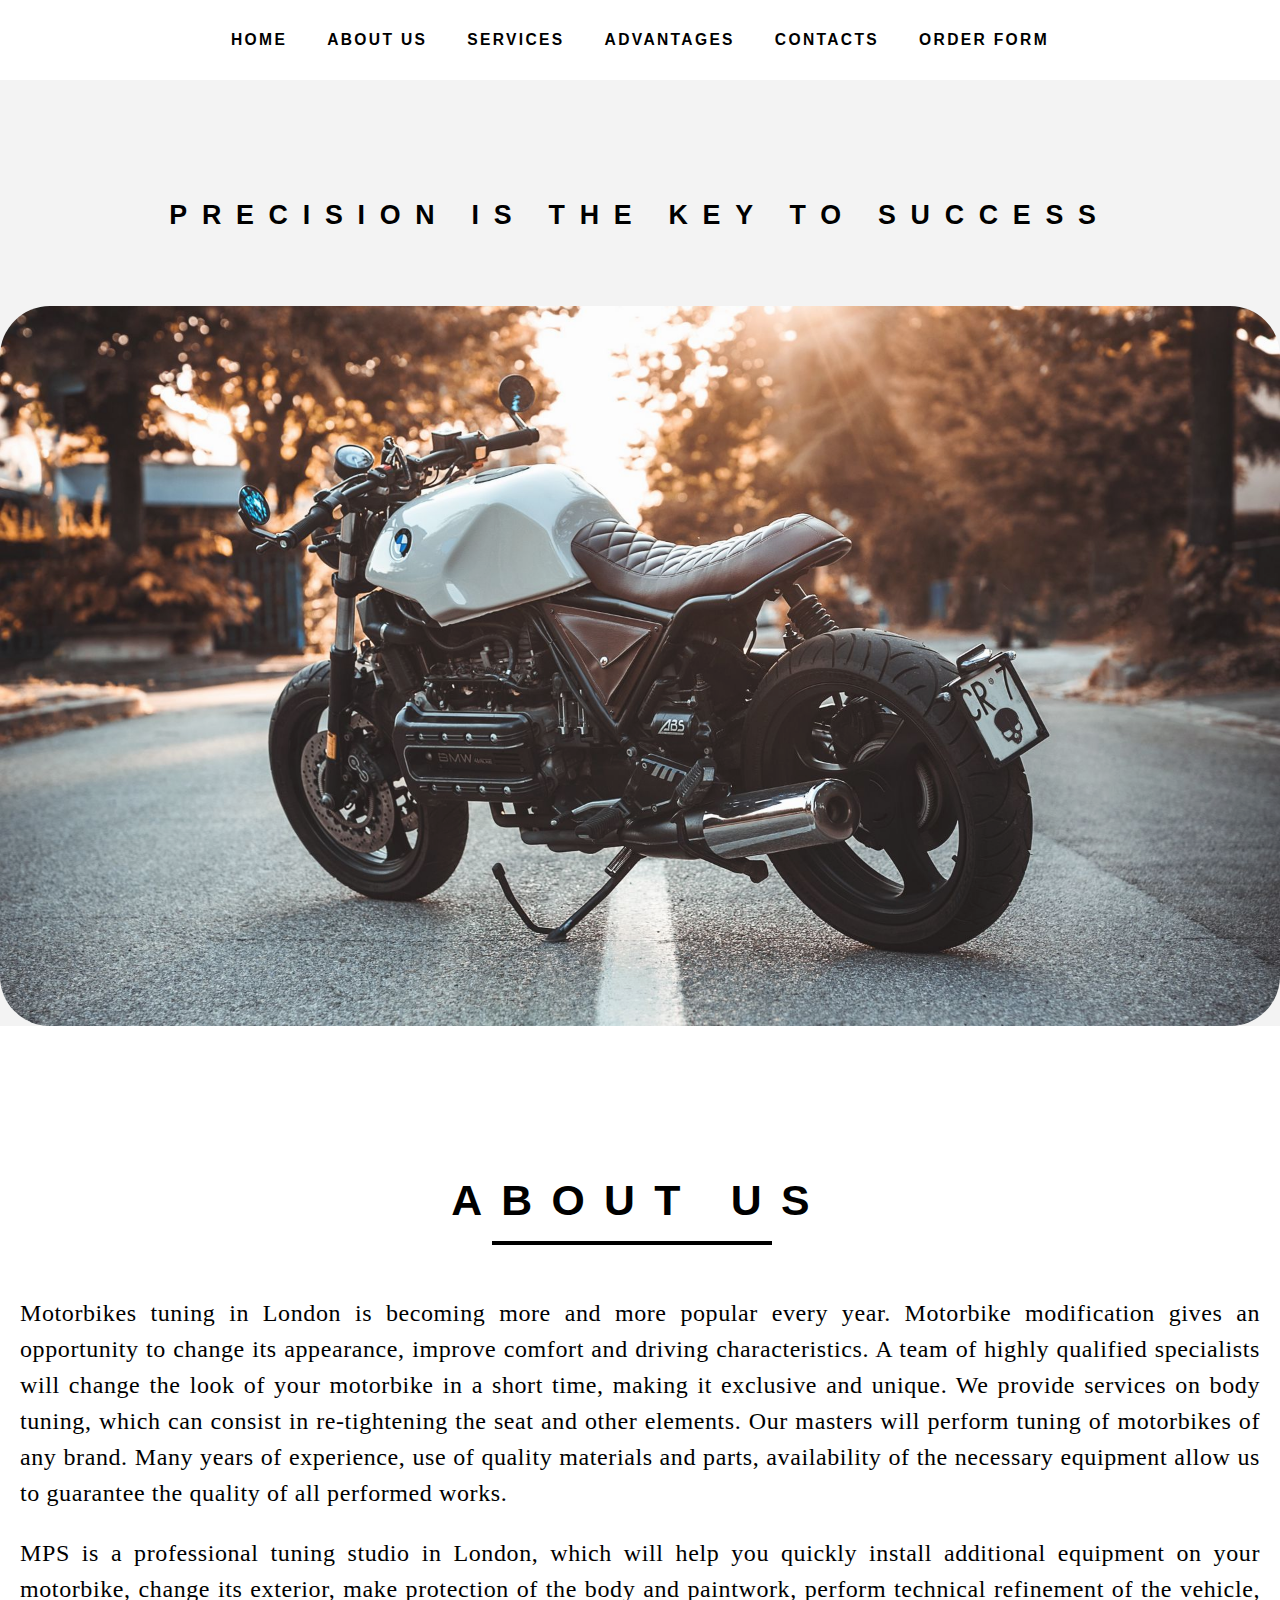
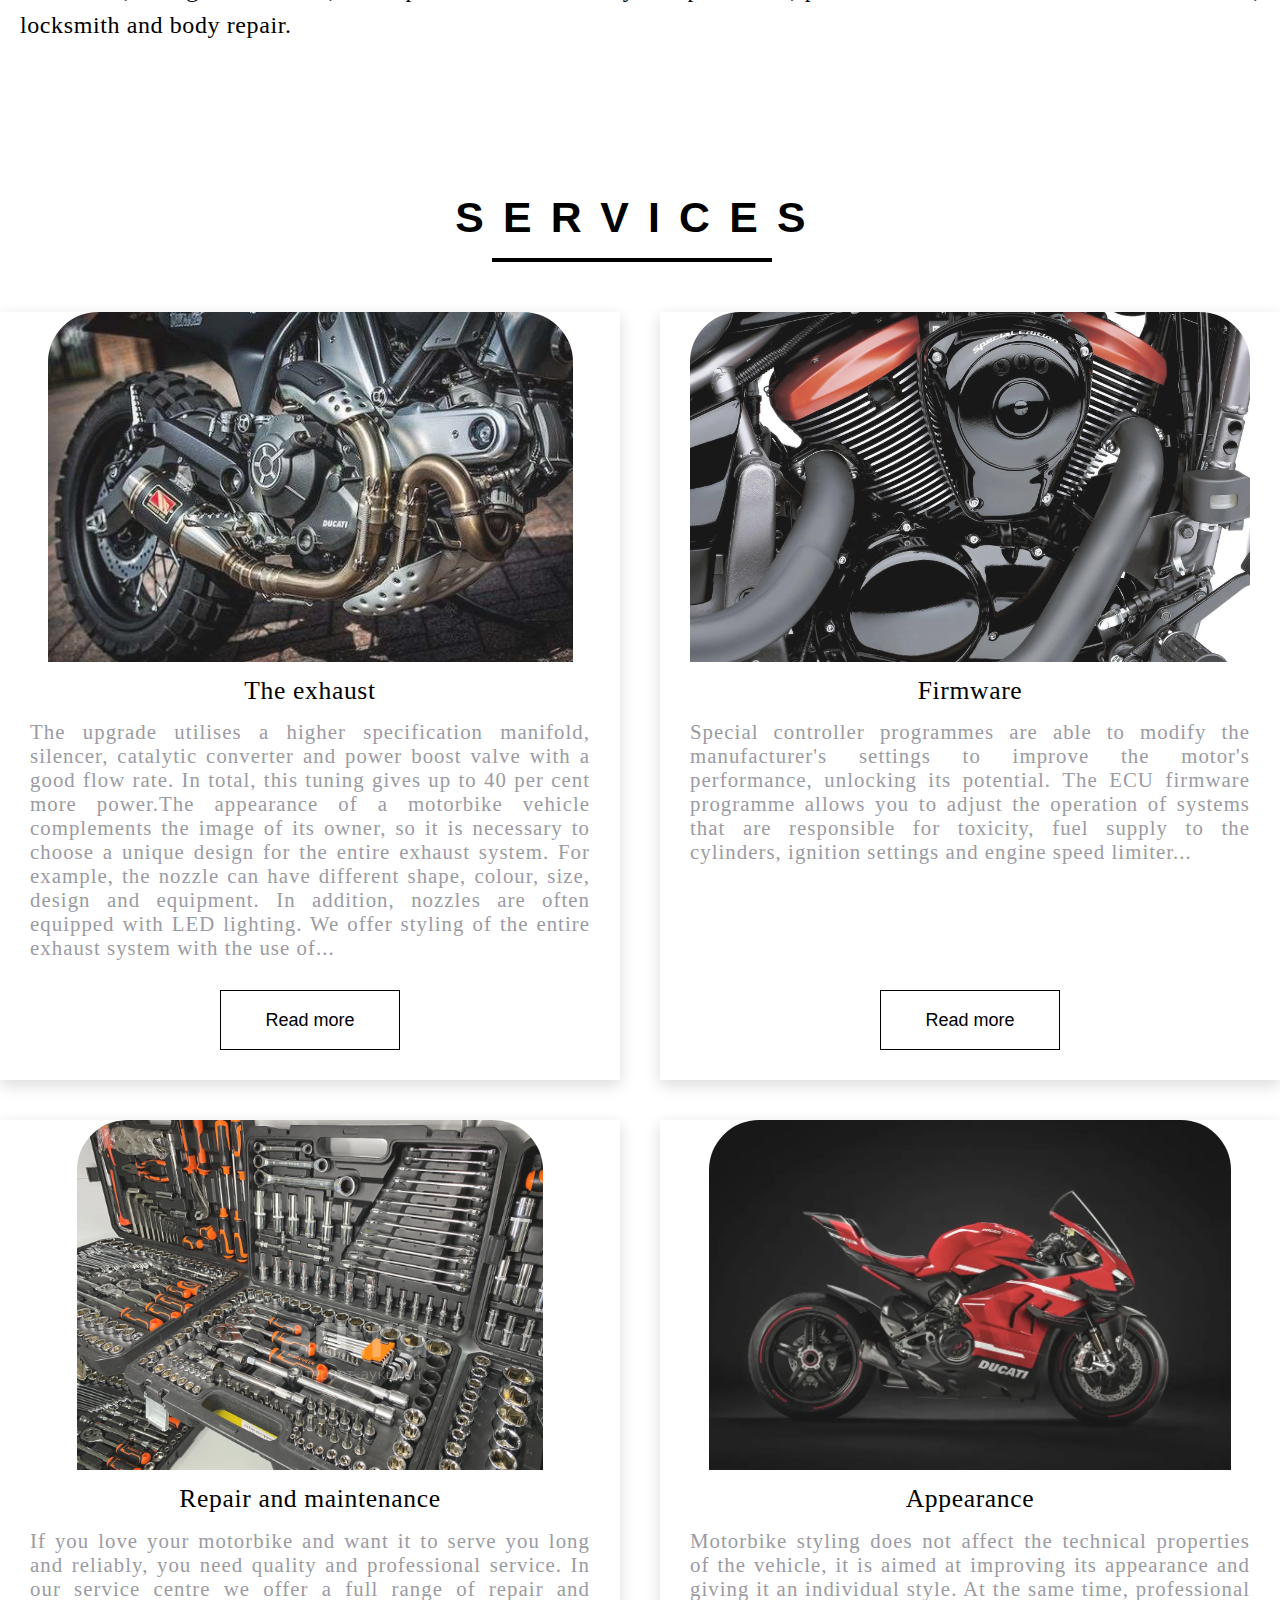
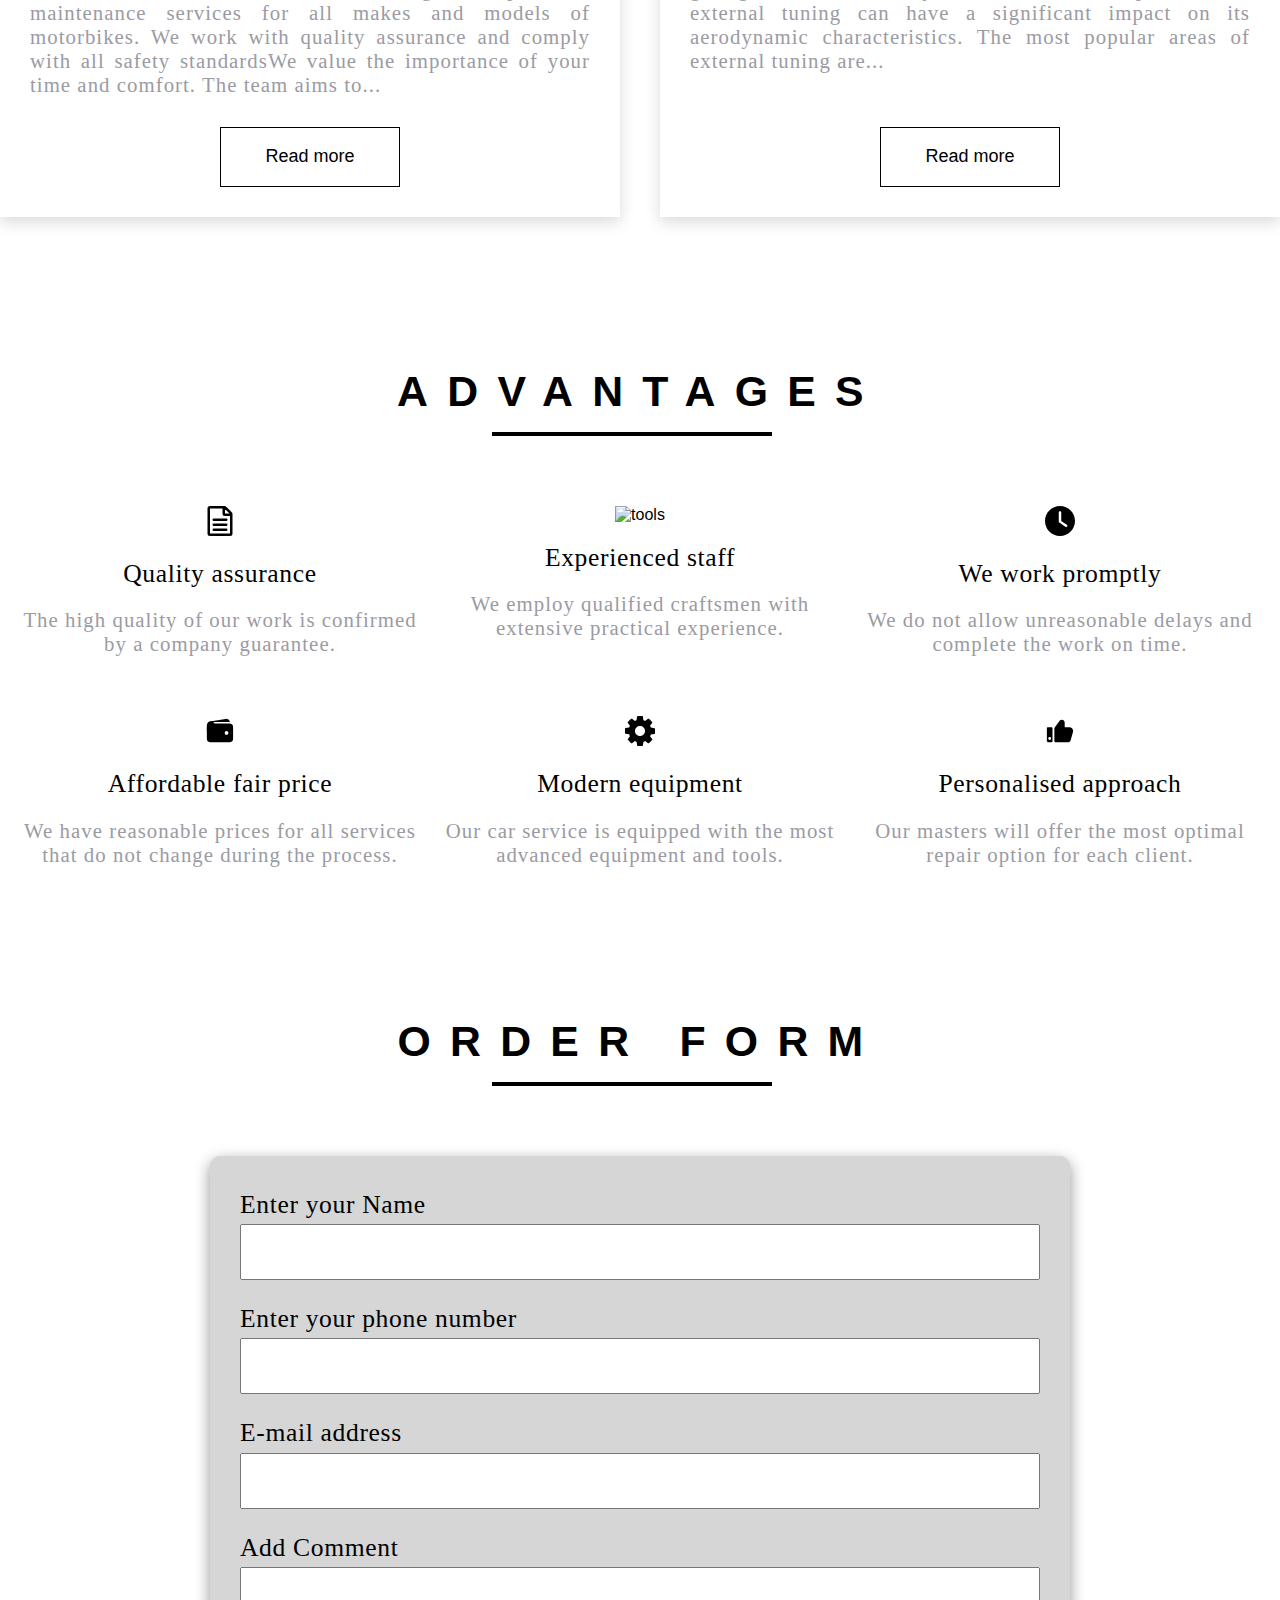
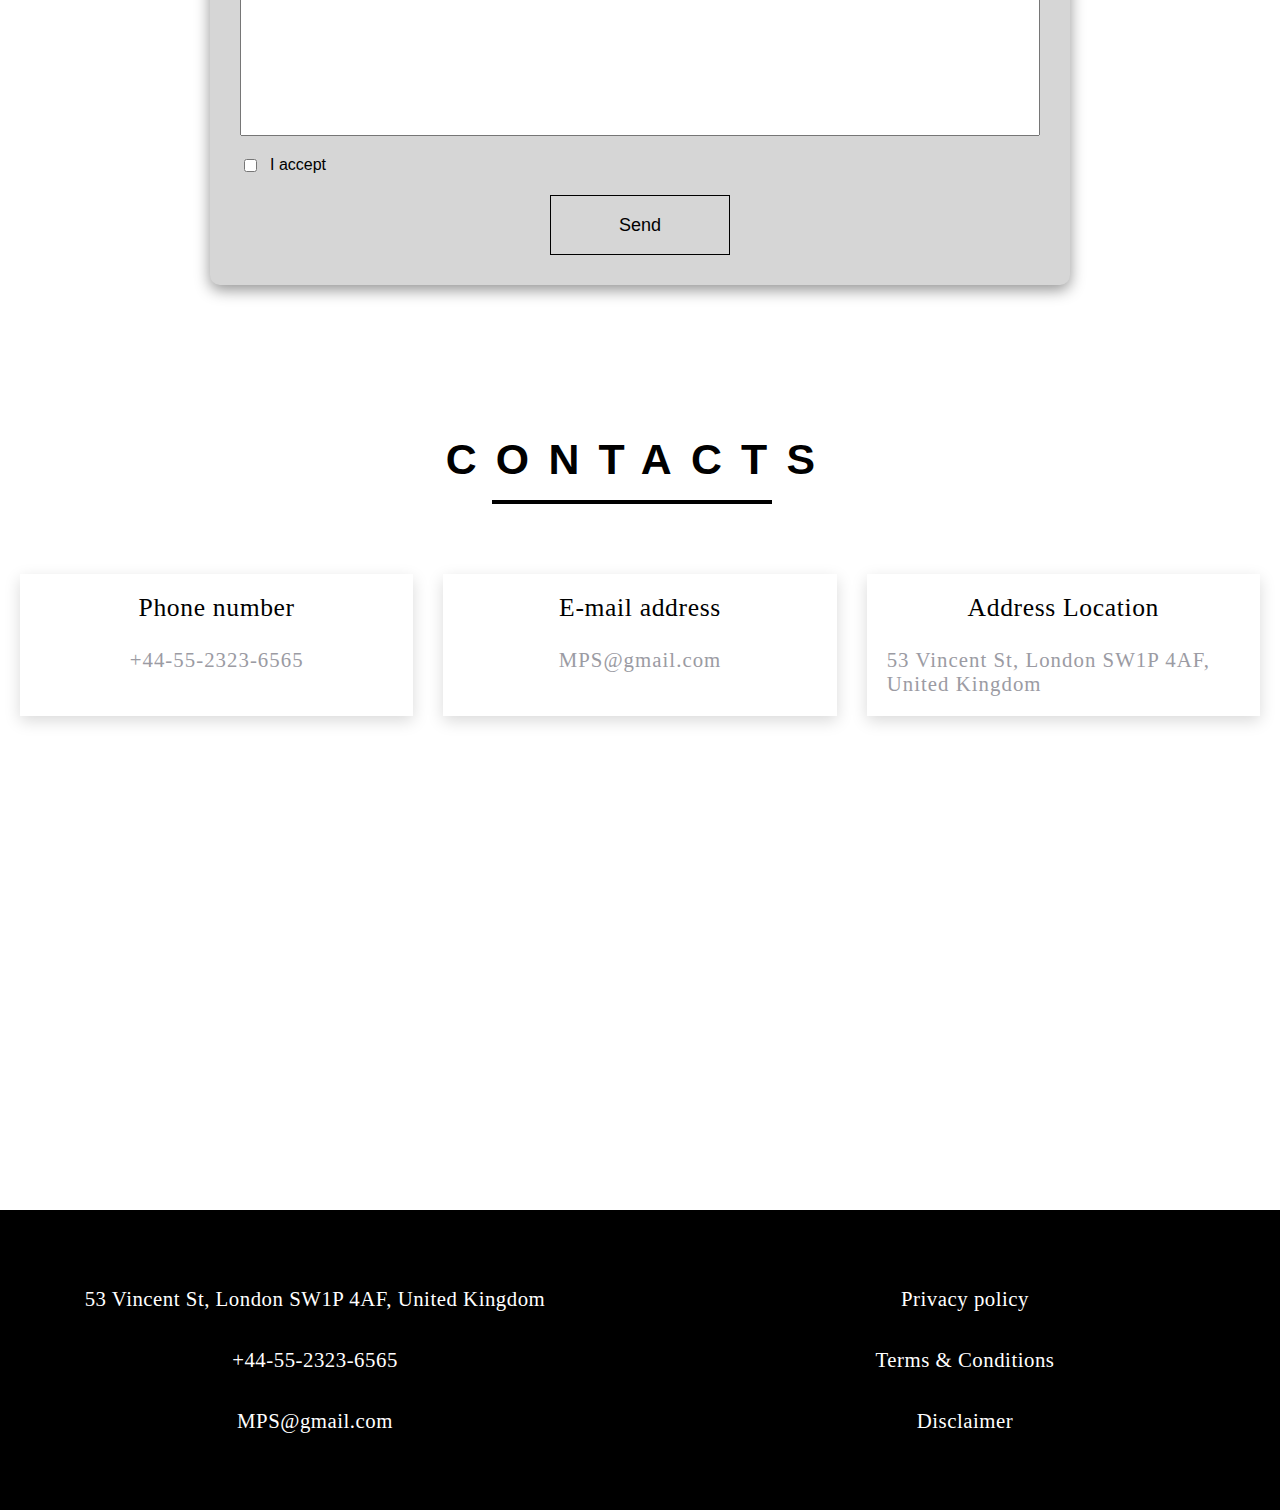
==== index.html @ 6f975dd6 "some mobile move, styles" ====
<!DOCTYPE html>
<html lang="en">

<head>
  <meta charset="UTF-8">
  <meta name="viewport" content="width=device-width, initial-scale=1.0">
  <link rel="stylesheet" type="text/css" href="CSS/styles.css">
  <title>MPS</title>
</head>

<body>
  <nav class="menu">
    <div class="menu__burger">
      <img src="/SVG/icon-burger.svg" alt="menu">
      <img src="/SVG/icon-cross.svg" alt="cancel">
    </div>
    <div class="menu__link">
      <a href="/index.html">Home</a>
      <a href="#aboutus">About us</a>
      <a href="#service">Services</a>
      <a href="#advantages">Advantages</a>
      <a href="#contact">Contacts</a>
      <a href="#order">Order form</a>
    </div>
  </nav>
  <div class="success">
    <div class="success__text">precision is the key to success</div>
    <img src="/Images/bike.jpg" alt="" class="success__picture">
  </div>
  <div class="aboutus" id="aboutus">
    <div class="aboutus__header">
      <div class="aboutus__title title">about us</div>
    </div>
    <div class="aboutus__bottom">Motorbikes tuning in London is becoming more and more popular every year. Motorbike
      modification gives an opportunity to change its appearance, improve comfort and driving characteristics. A team of
      highly qualified specialists will change the look of your motorbike in a short time, making it exclusive and
      unique. We provide services on body tuning, which can consist in re-tightening the seat and other elements. Our
      masters will perform tuning of motorbikes of any brand. Many years of experience, use of quality materials and
      parts, availability of the necessary equipment allow us to guarantee the quality of all performed works.
      <p>MPS is a professional tuning studio in London, which will help you quickly install additional equipment on your
        motorbike, change its exterior, make protection of the body and paintwork, perform technical refinement of the
        vehicle, locksmith and body repair.</p>
    </div>
  </div>
  <div class="service" id="service">
    <div class="service__header">
      <div class="service__title title">Services</div>
    </div>
    <div class="service__bottom">
      <div class="item-service__top">
        <div class="item-service">
          <div class="item-service__icon">
            <img src="/Images/service-im1.jpg" alt="Exhaust">
          </div>
          <div class="item-service__title item-title">The exhaust</div>
          <div class="item-service__text item-text">The upgrade utilises a higher specification manifold, silencer,
            catalytic converter and power boost valve with a good flow rate. In total, this tuning gives up to 40 per
            cent more power.The appearance of a motorbike vehicle complements the image of its owner, so it is necessary
            to choose a unique design for the entire exhaust system. For example, the nozzle can have different shape,
            colour, size, design and equipment. In addition, nozzles are often equipped with LED lighting. We offer
            styling of the entire exhaust system with the use of...</div>
          <div class="item-service__button checkbutton">
            <div class="item-service__button__container checkbutton__container">
              <div class="item-service__button__container__center checkbutton__container__center">
                <button class="item-service__button__container__center__btn checkbutton__container__center__btn">
                  <svg width="180px" height="60px" viewBox="0 0 180 60" class="border">
                    <polyline points="179,1 179,59 1,59 1,1 179,1" class="bg-line" />
                    <polyline points="179,1 179,59 1,59 1,1 179,1" class="hl-line" />
                  </svg>
                  <a>Read more</a>
                </button>
              </div>
            </div>
          </div>
        </div>
        <div class="item-service">
          <div class="item-service__icon">
            <img src="/Images/service-im2.jpg" alt="Firmware">
          </div>
          <div class="item-service__title item-title">Firmware</div>
          <div class="item-service__text item-text">Special controller programmes are able to modify the manufacturer's
            settings to improve the motor's performance, unlocking its potential. The ECU firmware programme allows you
            to adjust the operation of systems that are responsible for toxicity, fuel supply to the cylinders, ignition
            settings and engine speed limiter...</div>
          <div class="item-service__button checkbutton">
            <div class="item-service__button__container checkbutton__container">
              <div class="item-service__button__container__center checkbutton__container__center">
                <button class="item-service__button__container__center__btn checkbutton__container__center__btn">
                  <svg width="180px" height="60px" viewBox="0 0 180 60" class="border">
                    <polyline points="179,1 179,59 1,59 1,1 179,1" class="bg-line" />
                    <polyline points="179,1 179,59 1,59 1,1 179,1" class="hl-line" />
                  </svg>
                  <a>Read more</a>
                </button>
              </div>
            </div>
          </div>
        </div>
      </div>
      <div class="item-service__bottom">
        <div class="item-service">
          <div class="item-service__icon">
            <img src="/Images/service-im3.jpg" alt="Repair and maintenance">
          </div>
          <div class="item-service__title item-title">Repair and maintenance</div>
          <div class="item-service__text item-text">If you love your motorbike and want it to serve you long and
            reliably, you need quality and professional service. In our service centre we offer a full range of repair
            and maintenance services for all makes and models of motorbikes. We work with quality assurance and comply
            with all safety standardsWe value the importance of your time and comfort. The team aims to...</div>
          <div class="item-service__button checkbutton">
            <div class="item-service__button__container checkbutton__container">
              <div class="item-service__button__container__center checkbutton__container__center">
                <button class="item-service__button__container__center__btn checkbutton__container__center__btn">
                  <svg width="180px" height="60px" viewBox="0 0 180 60" class="border">
                    <polyline points="179,1 179,59 1,59 1,1 179,1" class="bg-line" />
                    <polyline points="179,1 179,59 1,59 1,1 179,1" class="hl-line" />
                  </svg>
                  <a>Read more</a>
                </button>
              </div>
            </div>
          </div>
        </div>
        <div class="item-service">
          <div class="item-service__icon">
            <img src="/Images/service-im4.jpg" alt="Appearance">
          </div>
          <div class="item-service__title item-title">Appearance</div>
          <div class="item-service__text item-text">Motorbike styling does not affect the technical properties of the
            vehicle, it is aimed at improving its appearance and giving it an individual style. At the same time,
            professional external tuning can have a significant impact on its aerodynamic characteristics. The most
            popular areas of external tuning are...</div>
          <div class="item-service__button checkbutton">
            <div class="item-service__button__container checkbutton__container">
              <div class="item-service__button__container__center checkbutton__container__center">
                <button class="item-service__button__container__center__btn checkbutton__container__center__btn">
                  <svg width="180px" height="60px" viewBox="0 0 180 60" class="border">
                    <polyline points="179,1 179,59 1,59 1,1 179,1" class="bg-line" />
                    <polyline points="179,1 179,59 1,59 1,1 179,1" class="hl-line" />
                  </svg>
                  <a>Read more</a>
                </button>
              </div>
            </div>
          </div>
        </div>
      </div>
    </div>
  </div>
  <div class="advantages" id="advantages">
    <div class="advantages__header">
      <div class="advantages__title title">advantages</div>
    </div>
    <div class="advantages__bottom">
      <div class="advantages__row">
        <div class="advantages__column">
          <div class="item-advantages">
            <div class="item-advantages__icon">
              <img src="/SVG/icon_document.svg" alt="document">
            </div>
            <div class="item-advantages__title item-title">Quality assurance</div>
            <div class="item-advantages__text item-text">The high quality of our work is confirmed by a company
              guarantee.</div>
          </div>
        </div>
        <div class="advantages__column">
          <div class="item-advantages">
            <div class="item-advantages__icon">
              <img src="/SVG/icon_tools.svg" alt="tools">
            </div>
            <div class="item-advantages__title item-title">Experienced staff</div>
            <div class="item-advantages__text item-text">We employ qualified craftsmen with extensive practical
              experience.</div>
          </div>
        </div>
        <div class="advantages__column">
          <div class="item-advantages">
            <div class="item-advantages__icon">
              <img src="/SVG/icon_clock.svg" alt="clock">
            </div>
            <div class="item-advantages__title item-title">We work promptly</div>
            <div class="item-advantages__text item-text">We do not allow unreasonable delays and complete the work on
              time.</div>
          </div>
        </div>
      </div>
      <div class="advantages__row">
        <div class="advantages__column">
          <div class="item-advantages">
            <div class="item-advantages__icon">
              <img src="/SVG/icon_wallet.svg" alt="wallet">
            </div>
            <div class="item-advantages__title item-title">Affordable fair price</div>
            <div class="item-advantages__text item-text">We have reasonable prices for all services that do not change
              during the process.</div>
          </div>
        </div>
        <div class="advantages__column">
          <div class="item-advantages">
            <div class="item-advantages__icon">
              <img src="/SVG/icon_cog.svg" alt="cog">
            </div>
            <div class="item-advantages__title item-title">Modern equipment</div>
            <div class="item-advantages__text item-text">Our car service is equipped with the most advanced equipment
              and tools.</div>
          </div>
        </div>
        <div class="advantages__column">
          <div class="item-advantages">
            <div class="item-advantages__icon">
              <img src="/SVG/icon_like.svg" alt="like">
            </div>
            <div class="item-advantages__title item-title">Personalised approach</div>
            <div class="item-advantages__text item-text">Our masters will offer the most optimal repair option for each
              client.</div>
          </div>
        </div>
      </div>
    </div>
  </div>
  <div class="order" id="order">
    <div class="order__header">
      <div class="order__title title">order form</div>
    </div>
    <div class="order__bottom">
      <form name=firstF class="form" novalidate>
        <span>
          <label for="name" class="item-title">Enter your Name</label>
          <input type="text" class="name-form" name=fName>
        </span>
        <span>
          <label for="phone" class="item-title">Enter your phone number</label>
          <input type="text" class="phone-form" name=phone>
        </span>
        <span>
          <label for="e-mail" class="item-title">E-mail address</label>
          <input type="text" class="email-form" name=email>
        </span>
        <span>
          <label for="comment" class="item-title">Add Comment</label>
          <textarea type="text" class="comment-form" name=bigText></textarea>
        </span>
        <span class="check-form">
          <input type="checkbox" class="commit-form_check" name=answer>
          <label for="commit-form_check" id="redborder">I accept <a href="" class="commit-form_privacy"></a></label>
        </span>
        <div class="checkbutton">
          <div class="checkbutton__container">
            <div class="checkbutton__container__center">
              <button class="checkbutton__container__center__btn" type="submit" name=done>
                <svg width="180px" height="60px" viewBox="0 0 180 60" class="border">
                  <polyline points="179,1 179,59 1,59 1,1 179,1" class="bg-line" />
                  <polyline points="179,1 179,59 1,59 1,1 179,1" class="hl-line" />
                </svg>
                <a>Send</a>
              </button>
            </div>
          </div>
        </div>
      </form>
    </div>
  </div>
  <div class="contact" id="contact">
    <div class="contact__header">
      <div class="contact__title title">Contacts</div>
    </div>
    <div class="contact__bottom">
      <div class="contact__row">
        <div class="contact__column">
          <div class="item-contact">
            <div class="item-contact__title item-title">Phone number</div>
            <div class="item-contact__text item-text">
              <a href="tel:+44-55-2323-6565">+44-55-2323-6565</a>
            </div>
          </div>
        </div>
        <div class="contact__column">
          <div class="item-contact">
            <div class="item-contact__title item-title">E-mail address</div>
            <div class="item-contact__text item-text">
              <a href="mailto:MPS@gmail.com">MPS@gmail.com</a>
            </div>
          </div>
        </div>
        <div class="contact__column">
          <div class="item-contact">
            <div class="item-contact__title item-title">Address Location</div>
            <div class="item-contact__text item-text">
              <a target="_blank"
                href="https://www.google.com/maps/place/53+Vincent+St,+London+SW1P+4AF,+%D0%92%D0%B5%D0%BB%D0%B8%D0%BA%D0%BE%D0%B1%D1%80%D0%B8%D1%82%D0%B0%D0%BD%D0%B8%D1%8F/@51.4927287,-0.1320185,20.25z/data=!4m6!3m5!1s0x487604e775780e95:0xbe04cefa91dcb3d6!8m2!3d51.49276!4d-0.132081!16s%2Fg%2F11sghhpk78?entry=ttu">53
                Vincent St, London SW1P 4AF, United Kingdom</a>
            </div>
          </div>
        </div>
      </div>
      <div class="map-contact">
        <iframe
          src="https://www.google.com/maps/embed?pb=!1m14!1m8!1m3!1d635599.4532756732!2d-0.140321!3d51.516695!3m2!1i1024!2i768!4f13.1!3m3!1m2!1s0x487604e775780e95%3A0xbe04cefa91dcb3d6!2zNTMgVmluY2VudCBTdCwgTG9uZG9uIFNXMVAgNEFGLCDQktC10LvQuNC60L7QsdGA0LjRgtCw0L3QuNGP!5e0!3m2!1sru!2sby!4v1698614919528!5m2!1sru!2sby"
          width="100%" height="260" style="border:0;" allowfullscreen="" loading="lazy"
          referrerpolicy="no-referrer-when-downgrade"></iframe>
      </div>
    </div>
  </div>
  <div class="footer">
    <div class="footer__row">
      <div class="footer__column">
        <a target="_blank"
          href="https://www.google.com/maps/place/53+Vincent+St,+London+SW1P+4AF,+%D0%92%D0%B5%D0%BB%D0%B8%D0%BA%D0%BE%D0%B1%D1%80%D0%B8%D1%82%D0%B0%D0%BD%D0%B8%D1%8F/@51.4927287,-0.1320185,20.25z/data=!4m6!3m5!1s0x487604e775780e95:0xbe04cefa91dcb3d6!8m2!3d51.49276!4d-0.132081!16s%2Fg%2F11sghhpk78?entry=ttu">53
          Vincent St, London SW1P 4AF, United Kingdom</a>
        <a href="tel:+44-55-2323-6565">+44-55-2323-6565</a>
        <a href="mailto:MPS@gmail.com">MPS@gmail.com</a>
      </div>
      <div class="footer__column">
        <a target="_blank" href="">Privacy policy</a>
        <a target="_blank" href="">Terms & Conditions</a>
        <a target="_blank" href="">Disclaimer</a>
      </div>
    </div>
  </div>
  <script src="JS/valid-form.js"></script>
  <script src="JS/burger.js"></script>
</body>

</html>
---- CSS/styles.css ----
html {
  font-family: sans-serif;
  scroll-behavior: smooth;
}

body {
  margin: 0;
  font-family: "Oak Light", sans-serif;
  font-weight: lighter;
  font-style: normal;
}

@media (min-width: 831px) {
  .menu__link {
    display: flex;
    flex-direction: row;
    justify-content: center;
    grid-gap: 40px;
    height: 80px;
    align-items: center;
  }
}

.menu__link a {
  text-decoration: none;
  color: black;
  font-family: "Oak Bold", sans-serif;
  font-weight: 700;
  font-style: normal;
  font-size: .975em;
  text-transform: uppercase;
  letter-spacing: .15em;
}

.menu__link a:hover {
  color: #87c6bd;
}

.menu__burger {
  display: none;
}

@media (max-width: 830px) {
  .menu {
    position: fixed;
    display: flex;
    height: 100%;
    flex-direction: column;
    width: 100%;
    z-index: 1;

  }

  .menu__burger {
    display: flex;
    min-height: 60px;
    justify-content: flex-end;
    align-items: center;
    position: relative;
    padding: 0px 80px 0 0;
    background-color: white;
  }

  .menu__burger img:last-child {
    display: none;
  }

  .menu__burger img {
    width: 32px;
    height: 32px;
  }

  .menu__burger.active img:first-child {
    display: none;
  }

  .menu__burger.active img:last-child {
    display: block;
  }

  .menu__burger.active img {
    width: 28px;
    height: 28px;
  }

  .menu__link {
    position: relative;
    display: flex;
    flex-direction: column;
    align-items: center;
    padding-top: 40px;
    grid-gap: 40px;
    height: 100%;
    background-color: #87c6bd;
    top: -100%;
    transition: all .5s ease 0s;
  }

  .menu__link.active {
    top: 0;
    transition: all .5s ease 0s;
  }
}

.success {
  display: flex;
  grid-gap: 75px;
  flex-direction: column;
  background-color: #F3F3F3;
  align-items: center;
}

.success__text {
  margin-top: 120px;
  color: black;
  font-family: "Oak Bold", sans-serif;
  font-weight: 700;
  text-transform: uppercase;
  font-size: 1.675em;
  letter-spacing: .55em;
  text-align: center;
}

.success__picture {
  width: 100%;
  max-height: 1000px;
  max-width: 1700px;
  opacity: 0.95;
  border-radius: 50px;
}

.aboutus {
  margin-top: 150px;
  display: flex;
  flex-direction: column;
  align-items: center;
}

.aboutus__header {}

.aboutus__title {
  margin: 0 0 50px 0;
}

.title {
  position: relative;
  text-align: center;
  color: black;
  font-family: "Oak Bold", sans-serif;
  font-weight: 700;
  text-transform: uppercase;
  font-size: 2.675em;
  letter-spacing: .45em;
  padding: 0 0 20px 0;

  &:after {
    content: '';
    position: absolute;
    width: 280px;
    bottom: 0;
    height: 4px;
    left: 50%;
    background-color: black;
    margin: 0px 0px 0px -148px;
  }
}

.aboutus__bottom {
  font-family: "Plantin Light", serif;
  font-weight: 400;
  font-style: normal;
  font-size: 1.5em;
  letter-spacing: .025em;
  line-height: 1.5em;
  max-width: 1700px;
  padding: 0 20px 0 20px;
  text-align: justify;
}

.aboutus__bottom p {
  margin-block-end: 0em;
}

.service {
  margin-top: 150px;
}

.service__header {}

.service__title {
  margin: 0 0 50px 0;
}

.service__bottom {
  display: flex;
  flex-direction: column;
  align-items: center;
  grid-gap: 40px;
}

.item-service__top {
  display: flex;
  flex-direction: row;
  max-width: 1700px;
  grid-gap: 40px;
}

.item-service {
  position: relative;
  display: flex;
  width: 50%;
  flex-direction: column;
  align-items: center;
  grid-gap: 10px;
  box-shadow: rgba(0, 0, 0, 0.15) 0px 5px 15px 0px;
  padding: 0 30px 30px 30px;
  transition: .4s;
}

.item-service:hover {
  transform: scale(1.05);
}

.item-service__icon {
  display: flex;
  align-items: center;
  justify-content: center;
  position: relative;
}

.item-service__icon img {
  width: 100%;
  max-height: 350px;
  opacity: 0.9;
  border-radius: 50px 50px 0 0;
  object-fit: contain;
}

.item-title {
  font-family: "Plantin Light", serif;
  font-weight: 500;
  font-style: normal;
  font-size: 1.6em;
  letter-spacing: .025em;
  line-height: 1.5em;
}

.item-service__text {
  text-align: justify;
  margin-bottom: 20px;
}

.item-text {
  font-family: "Plantin Light", serif;
  font-weight: 400;
  font-style: normal;
  font-size: 1.3em;
  letter-spacing: .05em;
  color: #9B9BA3;
  transition: .8s;
}

.checkbutton {
  width: 180px;
  height: 60px;
  position: relative;
  margin-top: auto;
}

.checkbutton__container {
  width: 180px;
  height: 60px;
  position: absolute;
  left: 50%;
  top: 50%;
  transform: translate(-50%, -50%);
  display: flex;
  justify-content: center;
  align-items: center;
}

.checkbutton__container__center {
  width: 180px;
  height: 60px;
  position: absolute;
}

.checkbutton__container__center__btn {
  width: 180px;
  height: 60px;
  cursor: pointer;
  background: transparent;
  border: 1px solid black;
  outline: none;
  transition: 1s ease-in-out;
}

.checkbutton__container__center__btn svg {
  position: absolute;
  left: 0;
  top: 0;
  fill: none;
  stroke: #fff;
  stroke-dasharray: 150 480;
  stroke-dashoffset: 150;
  transition: 1s ease-in-out;
}

.checkbutton__container__center__btn:hover {
  transition: 1s ease-in-out;
  background: #b0b0b0;
}

.checkbutton__container__center__btn:hover svg {
  stroke-dashoffset: -480;
}

.checkbutton__container__center__btn a {
  color: black;
  font-size: 18px;
  font-weight: 100;
}

.item-service__bottom {
  display: flex;
  flex-direction: row;
  max-width: 1700px;
  grid-gap: 40px;
}

.advantages {
  margin-top: 150px;
}

.advantages__header {}

.advantages__title {
  margin: 0 0 70px 0;
}

.advantages__bottom {
  display: flex;
  flex-direction: column;
  align-items: center;
  grid-gap: 60px;
  margin: 0 20px 0 20px;
}

.advantages__row {
  display: flex;
  flex-direction: row;
  max-width: 1700px;
  width: 100%;
  justify-content: center;
  grid-gap: 20px;
}

.advantages__column {
  width: 33%;
}

.item-advantages {
  display: flex;
  flex-direction: column;
  align-items: center;
  grid-gap: 15px;
}

.item-advantages__icon {}

.item-advantages__icon img {
  width: 30px;
  height: 30px;
}

.item-advantages__title {
  text-align: center;
}

.item-advantages__text {
  text-align: center;
}

.order {
  margin-top: 150px;
}

.order__header {}

.order__title {
  margin: 0 0 70px 0;
}

.order__bottom {
  display: flex;
  justify-content: center;
}

::-webkit-input-placeholder {
  color: red;
}

.form {
  display: flex;
  flex-direction: column;
  grid-gap: 20px;
  width: 100%;
  max-width: 800px;
  align-items: center;
  box-shadow: rgba(0, 0, 0, 0.426) 0px 5px 15px 0px;
  padding: 30px 30px 30px 30px;
  background-color: #d6d6d6;
  border-radius: 10px;
}

.form span {
  display: flex;
  flex-direction: column;
  width: 100%;
}

.check-form {
  flex-direction: row !important;
  grid-gap: 10px;
}

.name-form,
.phone-form,
.email-form,
.comment-form {
  font-family: "Plantin Light", serif;
  font-weight: 400;
  font-style: normal;
  font-size: 1.3em;
  letter-spacing: .05em;
  color: #9B9BA3;
  height: 50px;
  padding-left: 15px;
  padding-right: 15px;
}

.comment-form {
  height: 150px !important;
  resize: none !important;
  padding-top: 15px;
}

.contact {
  margin-top: 150px;
}

.contact__header {}

.contact__title {
  margin: 0 0 70px 0;
}

.contact__bottom {
  display: flex;
  flex-direction: column;
  align-items: center;
  grid-gap: 80px;
  margin: 0 20px 0 20px;
}

.contact__row {
  display: flex;
  flex-direction: row;
  max-width: 1700px;
  width: 100%;
  justify-content: center;
  grid-gap: 30px;
}

.contact__column {
  width: 33%;
  box-shadow: rgba(0, 0, 0, 0.15) 0px 5px 15px 0px;
  padding: 15px 20px 20px 20px;
}

.item-contact {
  display: flex;
  height: 100%;
  max-height: 400px;
  flex-direction: column;
  align-items: center;
  grid-gap: 20px;

}

.item-contact__title {}

.item-contact__text a {
  text-decoration: none;
  color: #9B9BA3;
  transition: .8s;
}

.item-contact__text:hover {
  transform: scale(1.08);
}

.map-contact {
  max-width: 1700px;
  width: 100%;
}

.footer {
  background-color: black;
  height: 300px;
  margin-top: 150px;
}

.footer__row {
  display: flex;
  flex-direction: row;
  grid-gap: 100px;
  justify-content: center;
  height: 100%;
  margin: 0 40px 0 40px;
}

.footer__column {
  display: flex;
  flex-direction: column;
  width: 50%;
  align-items: center;
  justify-content: center;
  grid-gap: 30px;
  text-align: center;
}

.footer__column a {
  font-family: "Plantin Light", serif;
  font-weight: 500;
  font-style: normal;
  font-size: 1.3em;
  letter-spacing: .025em;
  line-height: 1.5em;
  text-decoration: none;
  color: white;
  transition: .8s;
}

.footer__column a:hover {
  transform: scale(1.08);
  border-bottom: 2px solid white;
}
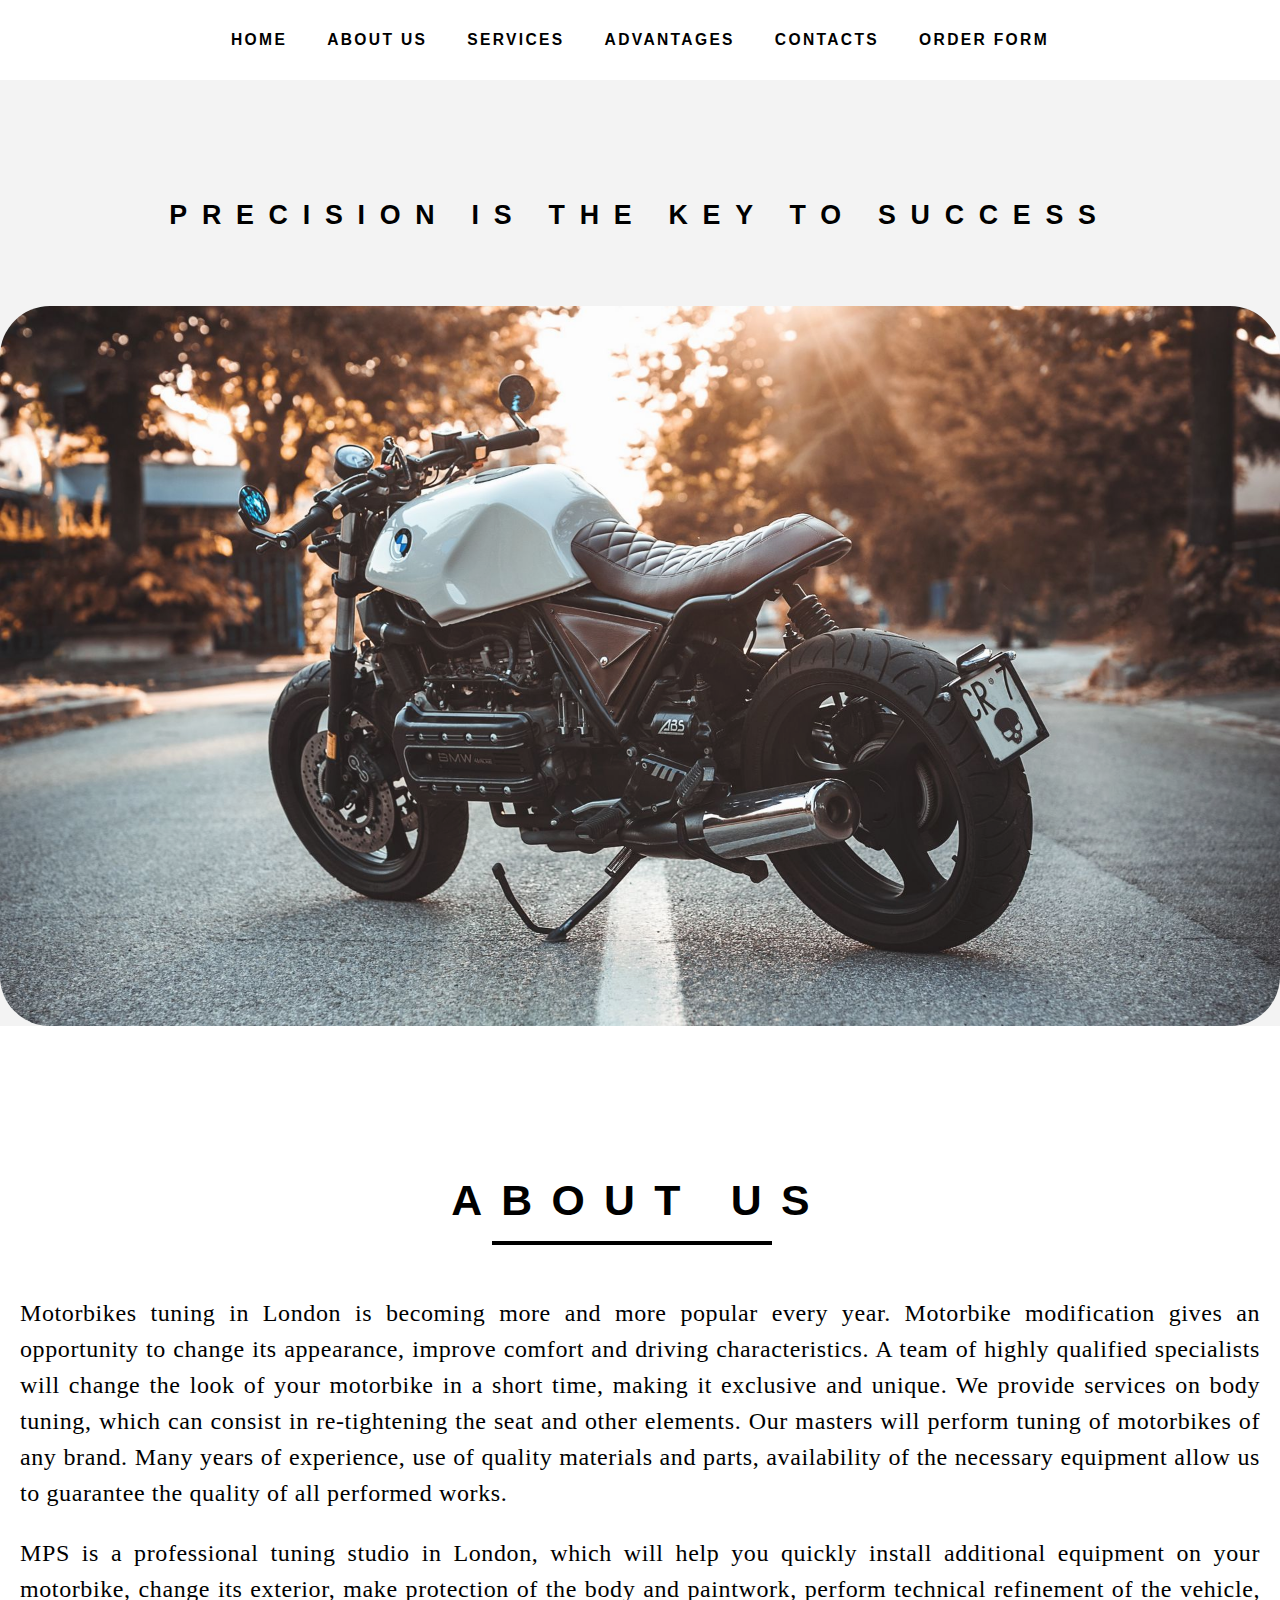
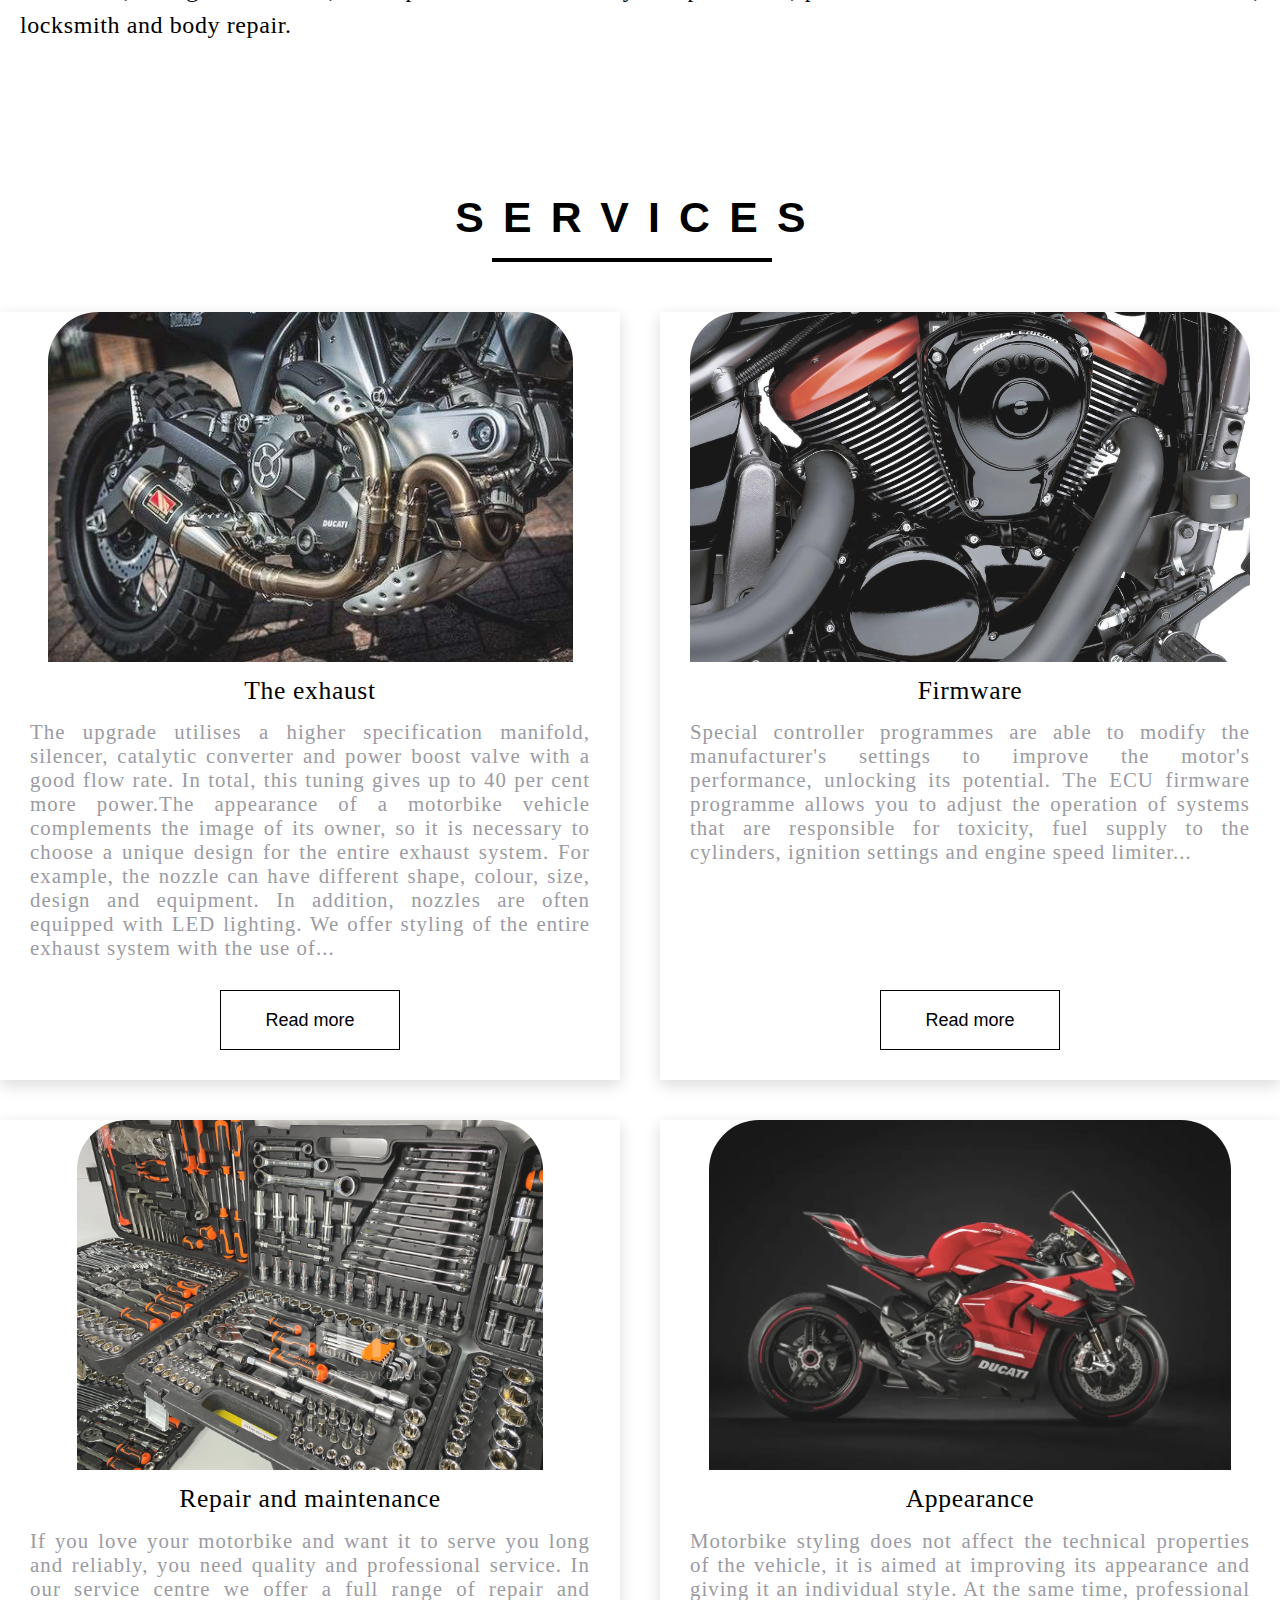
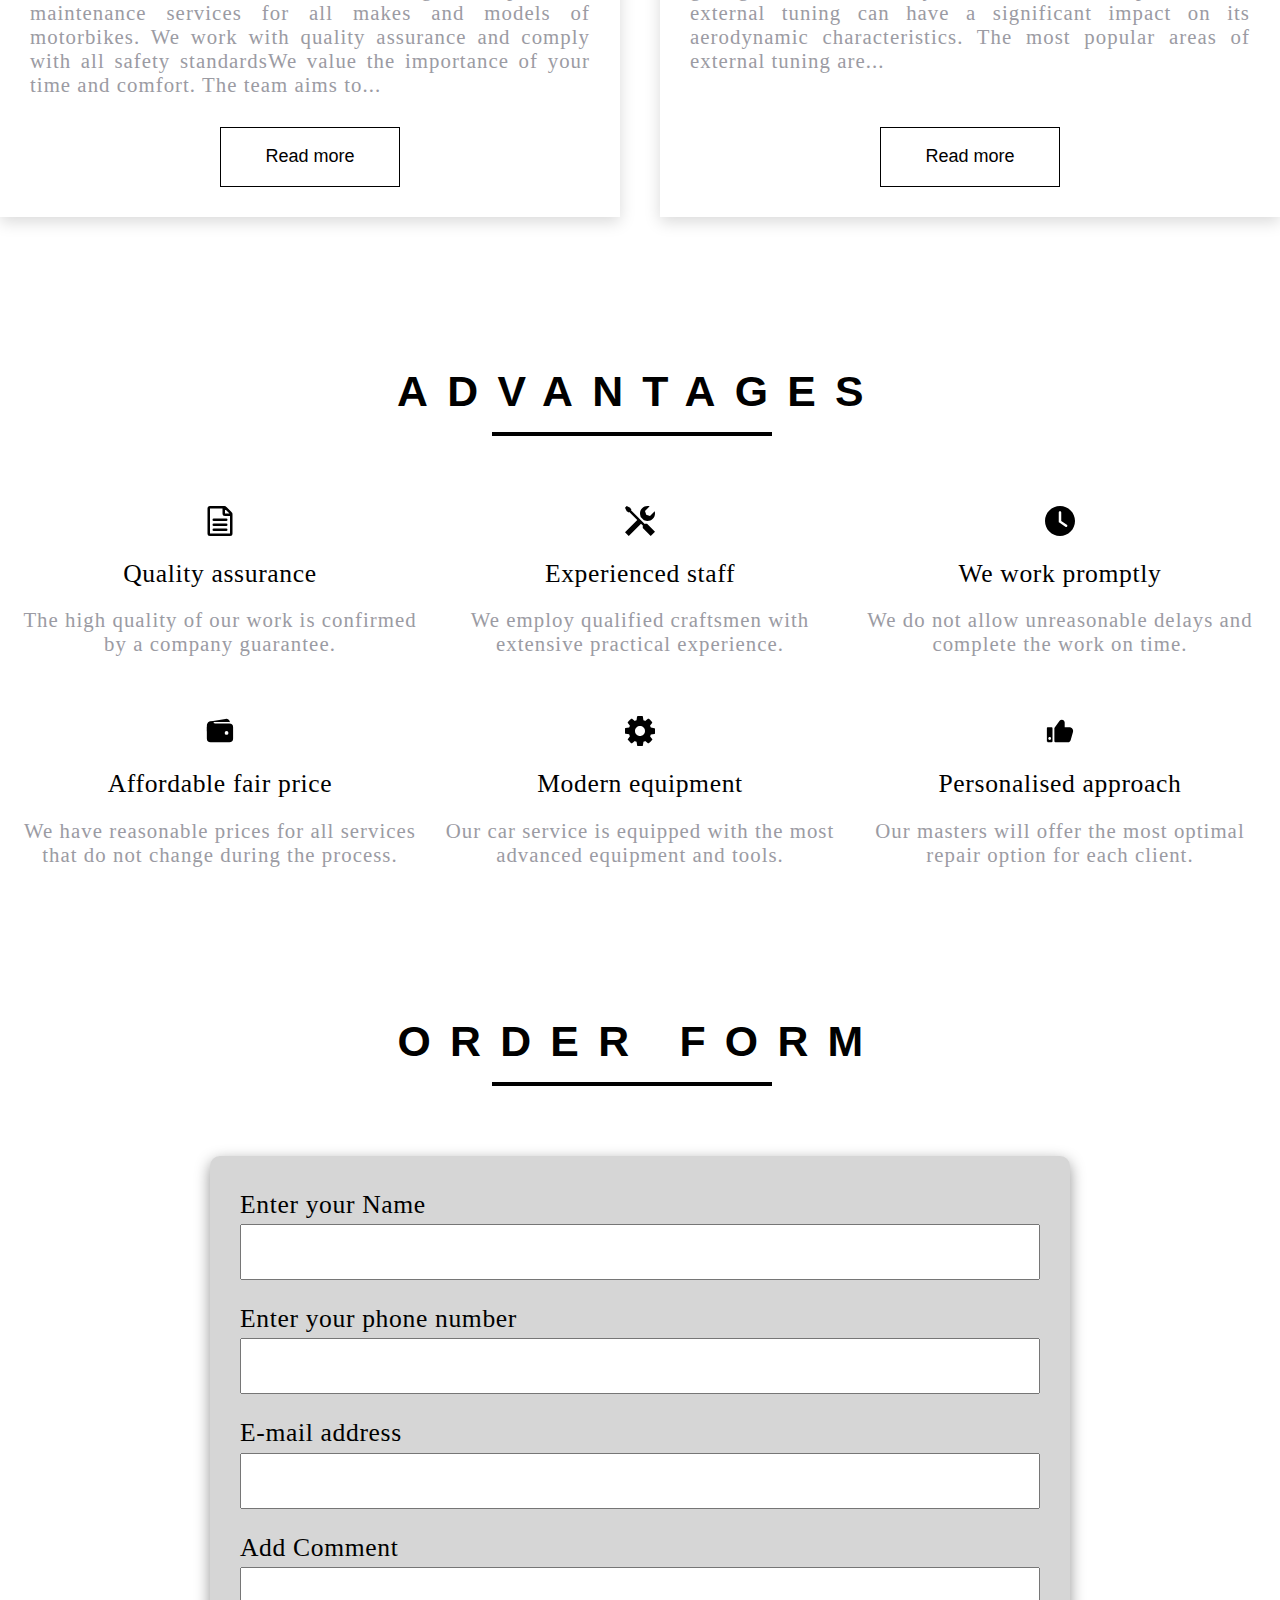
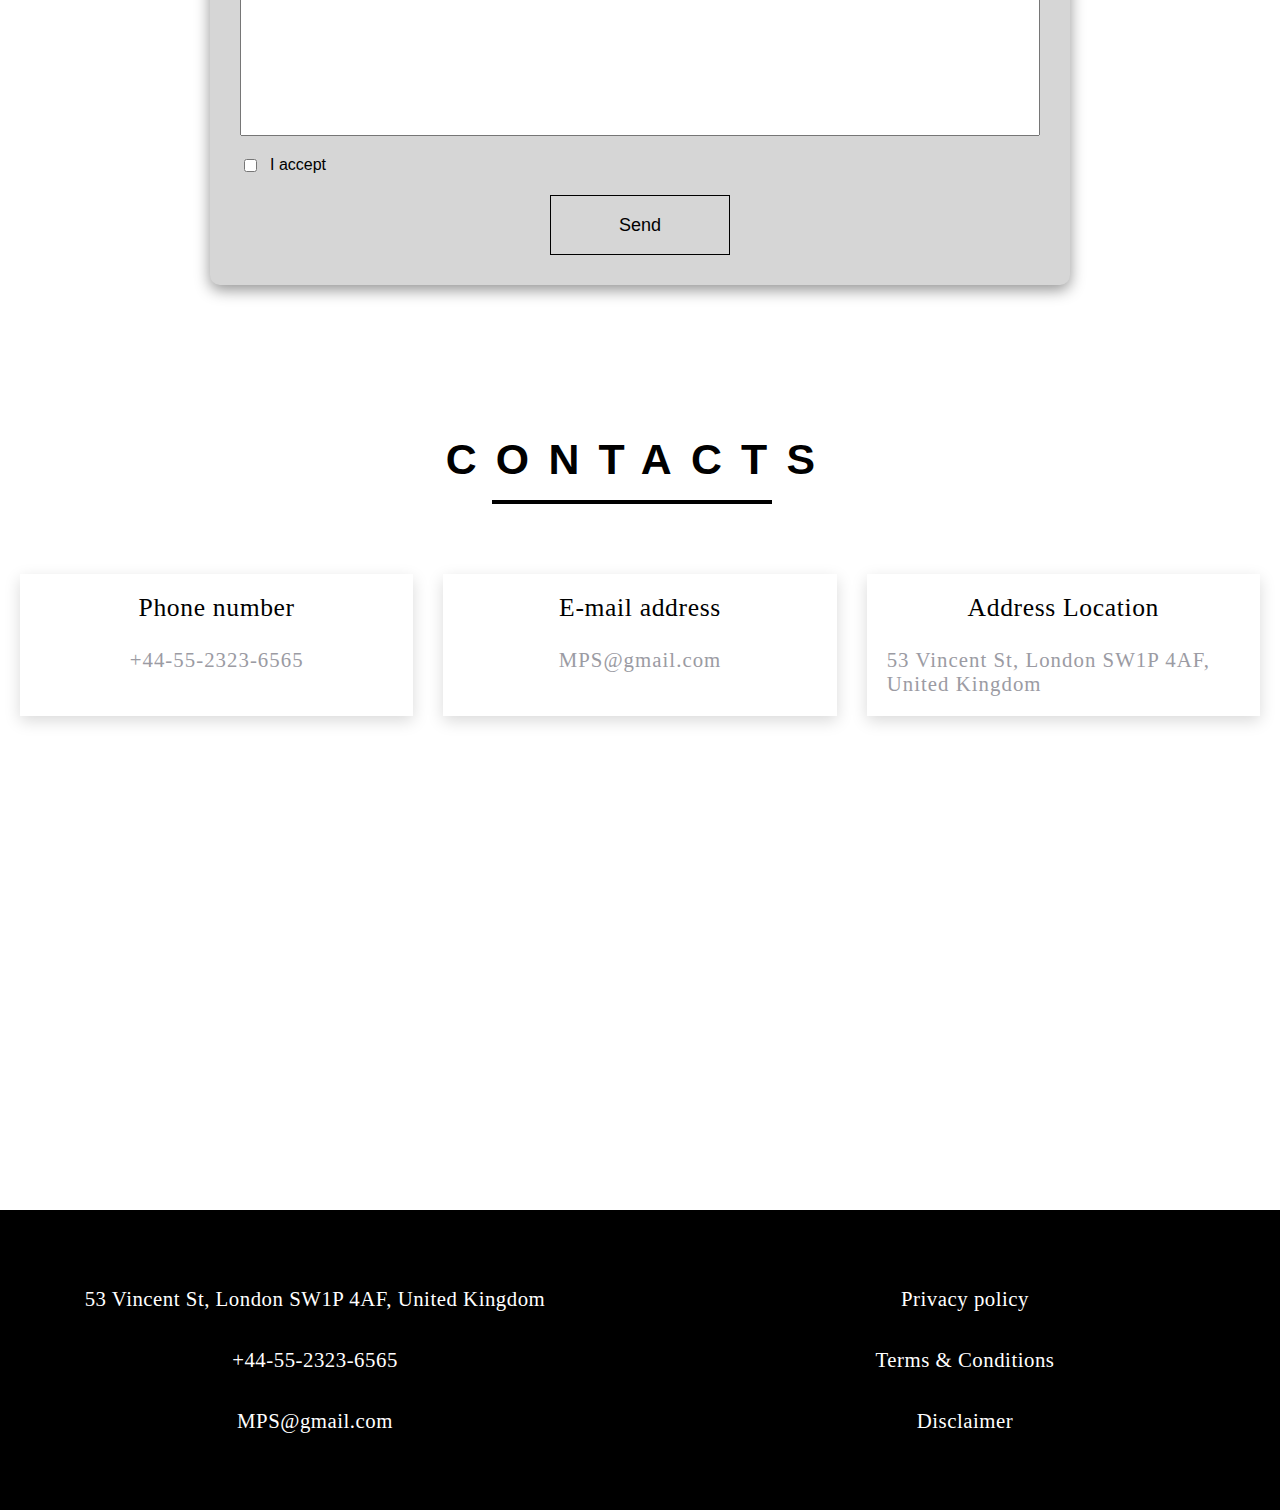
==== commit 3788f6c7: "Fix" ====
--- a/index.html
+++ b/index.html
@@ -11,8 +11,8 @@
 <body>
   <nav class="menu">
     <div class="menu__burger">
-      <img src="/SVG/icon-burger.svg" alt="menu">
-      <img src="/SVG/icon-cross.svg" alt="cancel">
+      <img src="./SVG/icon-burger.svg" alt="menu">
+      <img src="./SVG/icon-cross.svg" alt="cancel">
     </div>
     <div class="menu__link">
       <a href="/index.html">Home</a>
@@ -25,7 +25,7 @@
   </nav>
   <div class="success">
     <div class="success__text">precision is the key to success</div>
-    <img src="/Images/bike.jpg" alt="" class="success__picture">
+    <img src="./Images/bike.jpg" alt="" class="success__picture">
   </div>
   <div class="aboutus" id="aboutus">
     <div class="aboutus__header">
@@ -50,7 +50,7 @@
       <div class="item-service__top">
         <div class="item-service">
           <div class="item-service__icon">
-            <img src="/Images/service-im1.jpg" alt="Exhaust">
+            <img src="./Images/service-im1.jpg" alt="Exhaust">
           </div>
           <div class="item-service__title item-title">The exhaust</div>
           <div class="item-service__text item-text">The upgrade utilises a higher specification manifold, silencer,
@@ -75,7 +75,7 @@
         </div>
         <div class="item-service">
           <div class="item-service__icon">
-            <img src="/Images/service-im2.jpg" alt="Firmware">
+            <img src="./Images/service-im2.jpg" alt="Firmware">
           </div>
           <div class="item-service__title item-title">Firmware</div>
           <div class="item-service__text item-text">Special controller programmes are able to modify the manufacturer's
@@ -100,7 +100,7 @@
       <div class="item-service__bottom">
         <div class="item-service">
           <div class="item-service__icon">
-            <img src="/Images/service-im3.jpg" alt="Repair and maintenance">
+            <img src="./Images/service-im3.jpg" alt="Repair and maintenance">
           </div>
           <div class="item-service__title item-title">Repair and maintenance</div>
           <div class="item-service__text item-text">If you love your motorbike and want it to serve you long and
@@ -123,7 +123,7 @@
         </div>
         <div class="item-service">
           <div class="item-service__icon">
-            <img src="/Images/service-im4.jpg" alt="Appearance">
+            <img src="./Images/service-im4.jpg" alt="Appearance">
           </div>
           <div class="item-service__title item-title">Appearance</div>
           <div class="item-service__text item-text">Motorbike styling does not affect the technical properties of the
@@ -156,7 +156,7 @@
         <div class="advantages__column">
           <div class="item-advantages">
             <div class="item-advantages__icon">
-              <img src="/SVG/icon_document.svg" alt="document">
+              <img src="./SVG/icon_document.svg" alt="document">
             </div>
             <div class="item-advantages__title item-title">Quality assurance</div>
             <div class="item-advantages__text item-text">The high quality of our work is confirmed by a company
@@ -166,7 +166,7 @@
         <div class="advantages__column">
           <div class="item-advantages">
             <div class="item-advantages__icon">
-              <img src="/SVG/icon_tools.svg" alt="tools">
+              <img src="./SVG/Icon_tools.svg" alt="tools">
             </div>
             <div class="item-advantages__title item-title">Experienced staff</div>
             <div class="item-advantages__text item-text">We employ qualified craftsmen with extensive practical
@@ -176,7 +176,7 @@
         <div class="advantages__column">
           <div class="item-advantages">
             <div class="item-advantages__icon">
-              <img src="/SVG/icon_clock.svg" alt="clock">
+              <img src="./SVG/icon_clock.svg" alt="clock">
             </div>
             <div class="item-advantages__title item-title">We work promptly</div>
             <div class="item-advantages__text item-text">We do not allow unreasonable delays and complete the work on
@@ -188,7 +188,7 @@
         <div class="advantages__column">
           <div class="item-advantages">
             <div class="item-advantages__icon">
-              <img src="/SVG/icon_wallet.svg" alt="wallet">
+              <img src="./SVG/icon_wallet.svg" alt="wallet">
             </div>
             <div class="item-advantages__title item-title">Affordable fair price</div>
             <div class="item-advantages__text item-text">We have reasonable prices for all services that do not change
@@ -198,7 +198,7 @@
         <div class="advantages__column">
           <div class="item-advantages">
             <div class="item-advantages__icon">
-              <img src="/SVG/icon_cog.svg" alt="cog">
+              <img src="./SVG/icon_cog.svg" alt="cog">
             </div>
             <div class="item-advantages__title item-title">Modern equipment</div>
             <div class="item-advantages__text item-text">Our car service is equipped with the most advanced equipment
@@ -208,7 +208,7 @@
         <div class="advantages__column">
           <div class="item-advantages">
             <div class="item-advantages__icon">
-              <img src="/SVG/icon_like.svg" alt="like">
+              <img src="./SVG/icon_like.svg" alt="like">
             </div>
             <div class="item-advantages__title item-title">Personalised approach</div>
             <div class="item-advantages__text item-text">Our masters will offer the most optimal repair option for each
--- a/CSS/styles.css
+++ b/CSS/styles.css
@@ -40,9 +40,13 @@
   display: none;
 }
 
+.menu__burger:hover {
+  cursor: pointer;
+}
+
 @media (max-width: 830px) {
   .menu {
-    position: fixed;
+    position: absolute;
     display: flex;
     height: 100%;
     flex-direction: column;
@@ -121,6 +125,19 @@
   text-align: center;
 }
 
+@media (max-width: 830px) {
+  .success__text {
+    font-size: 1.3em;
+    letter-spacing: .25em;
+  }
+}
+
+@media (max-width: 400px) {
+  .success__text {
+    font-size: 1.1em;
+  }
+}
+
 .success__picture {
   width: 100%;
   max-height: 1000px;
@@ -165,6 +182,28 @@
   }
 }
 
+@media (max-width: 830px) {
+  .title {
+    font-size: 1.6em;
+
+    &:after {
+      width: 160px;
+      margin: 0px 0px 0px -88px;
+    }
+  }
+}
+
+@media (max-width: 400px) {
+  .title {
+    font-size: 1.1em;
+
+    &:after {
+      width: 100px;
+      margin: 0px 0px 0px -58px;
+    }
+  }
+}
+
 .aboutus__bottom {
   font-family: "Plantin Light", serif;
   font-weight: 400;
@@ -177,6 +216,12 @@
   text-align: justify;
 }
 
+@media (max-width: 350px) {
+  .aboutus__bottom {
+    font-size: 1.2em;
+  }
+}
+
 .aboutus__bottom p {
   margin-block-end: 0em;
 }
@@ -204,6 +249,7 @@
   max-width: 1700px;
   grid-gap: 40px;
 }
+
 
 .item-service {
   position: relative;
@@ -215,6 +261,17 @@
   box-shadow: rgba(0, 0, 0, 0.15) 0px 5px 15px 0px;
   padding: 0 30px 30px 30px;
   transition: .4s;
+}
+
+@media (max-width: 830px) {
+  .item-service__top {
+    flex-direction: column;
+    align-items: center;
+  }
+
+  .item-service {
+    width: 70%;
+  }
 }
 
 .item-service:hover {
@@ -328,6 +385,13 @@
   grid-gap: 40px;
 }
 
+@media (max-width: 830px) {
+  .item-service__bottom {
+    flex-direction: column;
+    align-items: center;
+  }
+}
+
 .advantages {
   margin-top: 150px;
 }
@@ -366,6 +430,22 @@
   grid-gap: 15px;
 }
 
+@media (max-width: 830px) {
+  .advantages__row {
+    flex-direction: column;
+    align-items: center;
+    grid-gap: 60px;
+  }
+
+  .advantages__column {
+    width: 100%;
+  }
+
+  .item-advantages {
+    grid-gap: 5px;
+  }
+}
+
 .item-advantages__icon {}
 
 .item-advantages__icon img {
@@ -381,6 +461,16 @@
   text-align: center;
 }
 
+@media (max-width: 350px) {
+  .item-title {
+    font-size: 1.3em;
+  }
+
+  .item-text {
+    font-size: 1.1em;
+  }
+}
+
 .order {
   margin-top: 150px;
 }
@@ -394,6 +484,14 @@
 .order__bottom {
   display: flex;
   justify-content: center;
+}
+
+@media (max-width: 400px) {
+  .order__bottom {
+    box-shadow: rgba(0, 0, 0, 0.426) 0px 5px 15px 0px;
+    padding: 10px 10px 10px 10px;
+    background-color: #d6d6d6;
+  }
 }
 
 ::-webkit-input-placeholder {
@@ -439,6 +537,26 @@
   padding-right: 15px;
 }
 
+@media (max-width: 830px) {
+
+  .name-form,
+  .phone-form,
+  .email-form,
+  .comment-form {
+    font-size: 1.3em;
+    height: 35px;
+
+  }
+}
+
+@media (max-width: 400px) {
+  .form {
+    padding: 0;
+    box-shadow: none;
+    background-color: transparent;
+  }
+}
+
 .comment-form {
   height: 150px !important;
   resize: none !important;
@@ -503,6 +621,17 @@
 .map-contact {
   max-width: 1700px;
   width: 100%;
+}
+
+@media (max-width: 830px) {
+  .contact__row {
+    flex-direction: column;
+    align-items: center;
+  }
+
+  .contact__column {
+    width: 90%;
+  }
 }
 
 .footer {
@@ -545,4 +674,21 @@
 .footer__column a:hover {
   transform: scale(1.08);
   border-bottom: 2px solid white;
+}
+
+@media (max-width: 500px) {
+  .footer {
+    height: 100%;
+  }
+
+  .footer__row {
+    flex-direction: column;
+    grid-gap: 30px;
+    padding: 30px 0 30px 0;
+    align-items: center
+  }
+
+  .footer__column {
+    width: 100%;
+  }
 }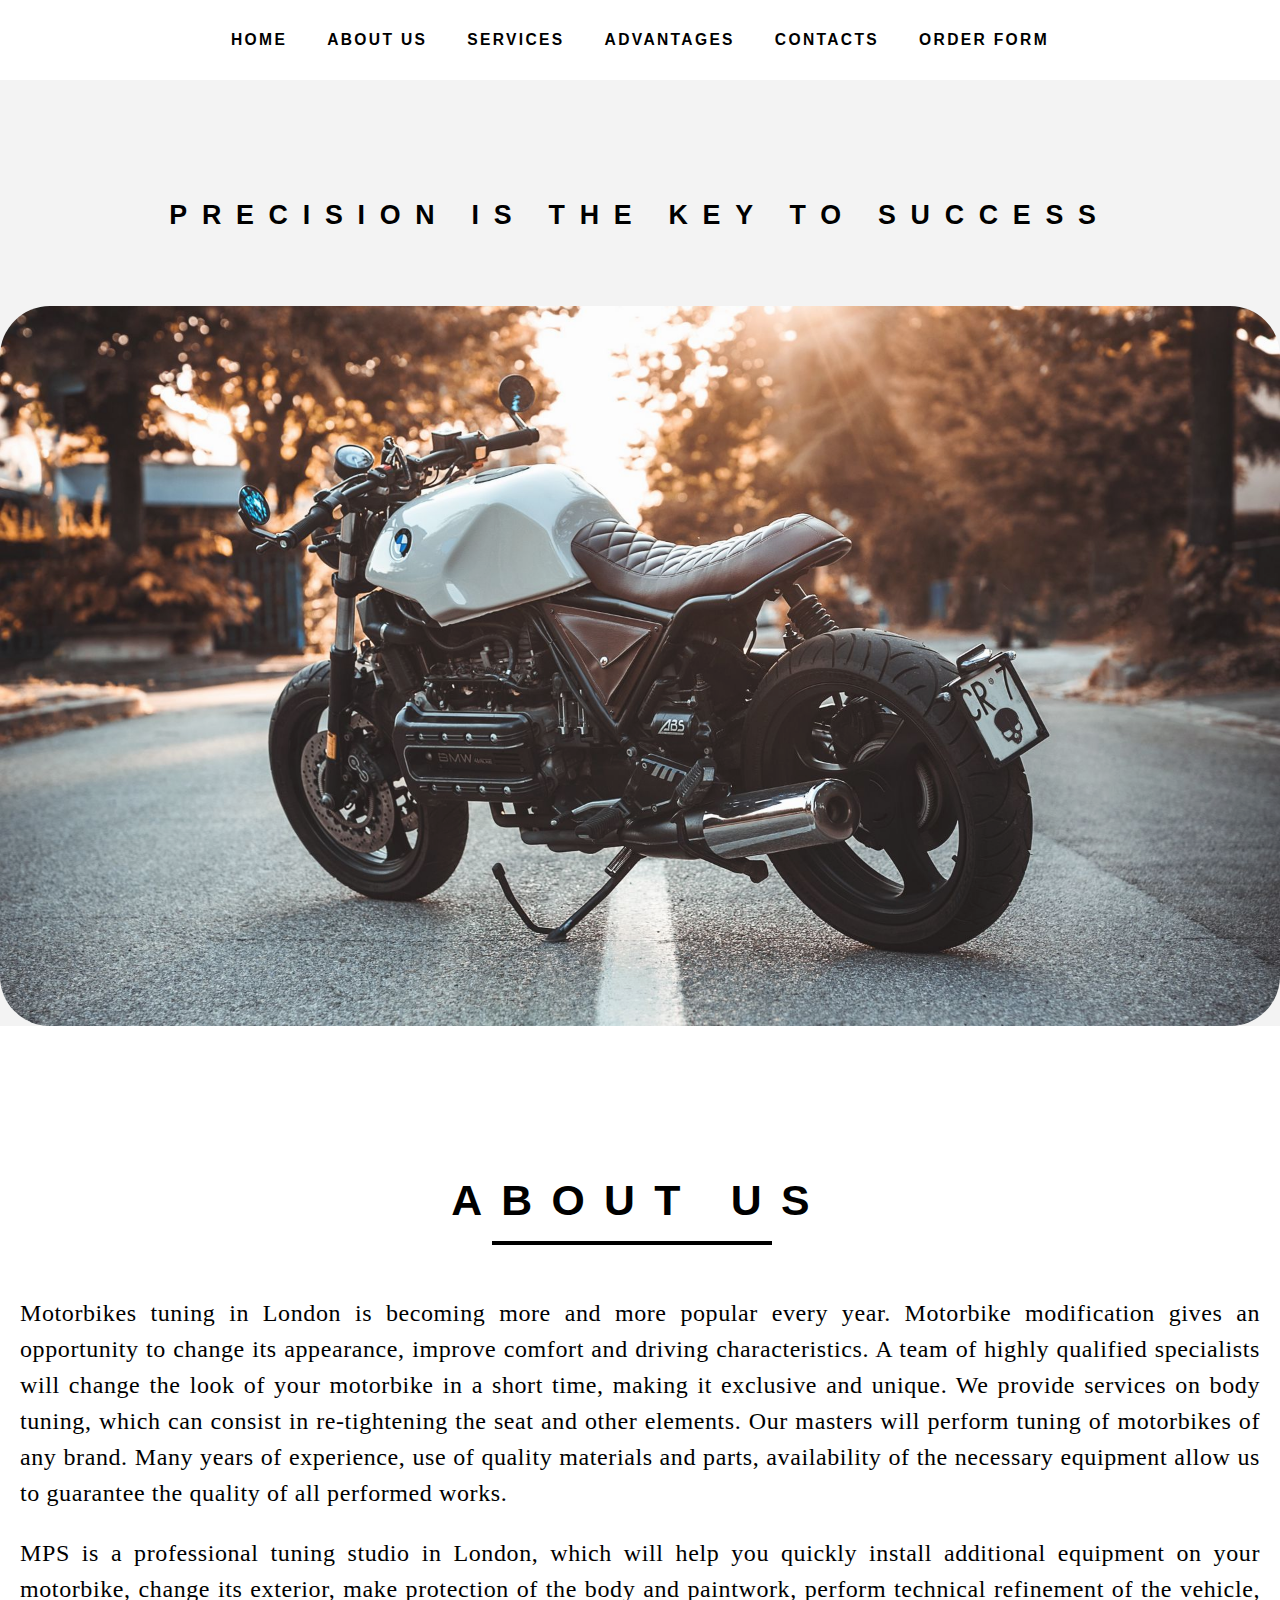
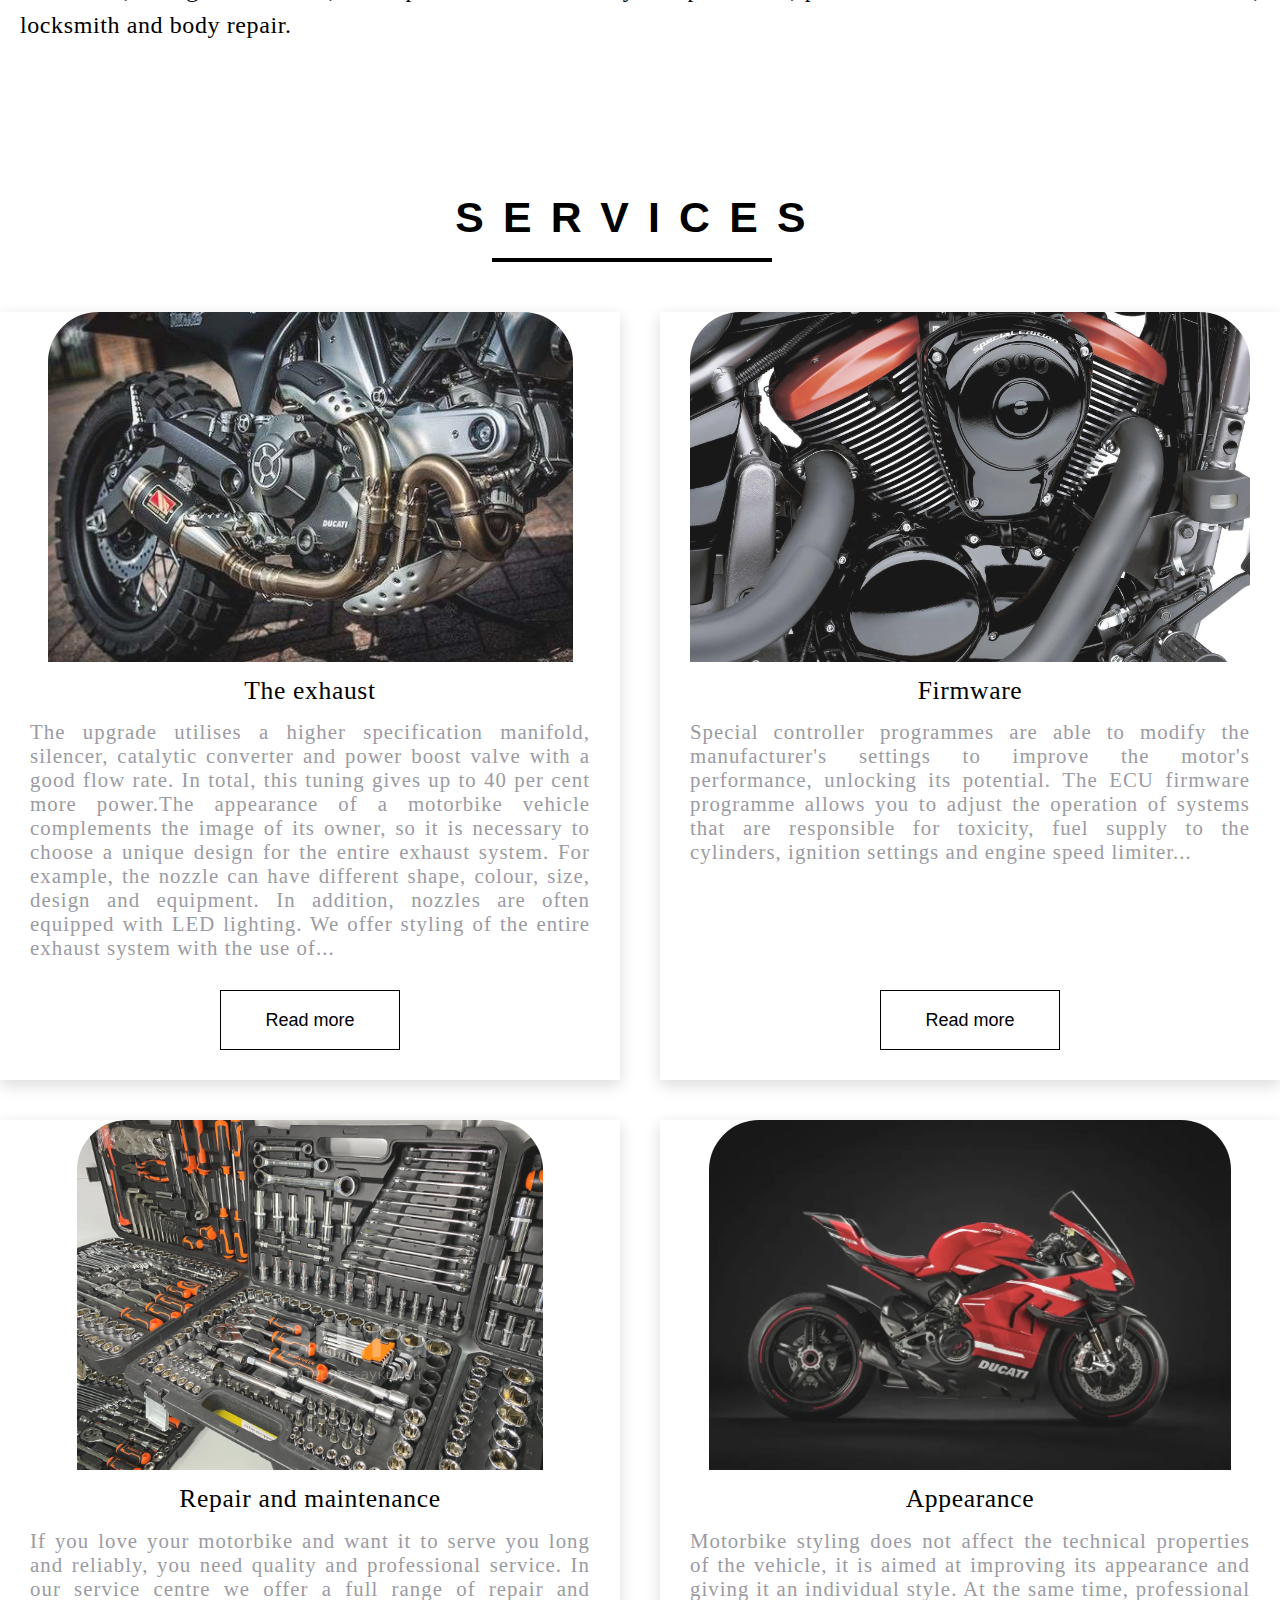
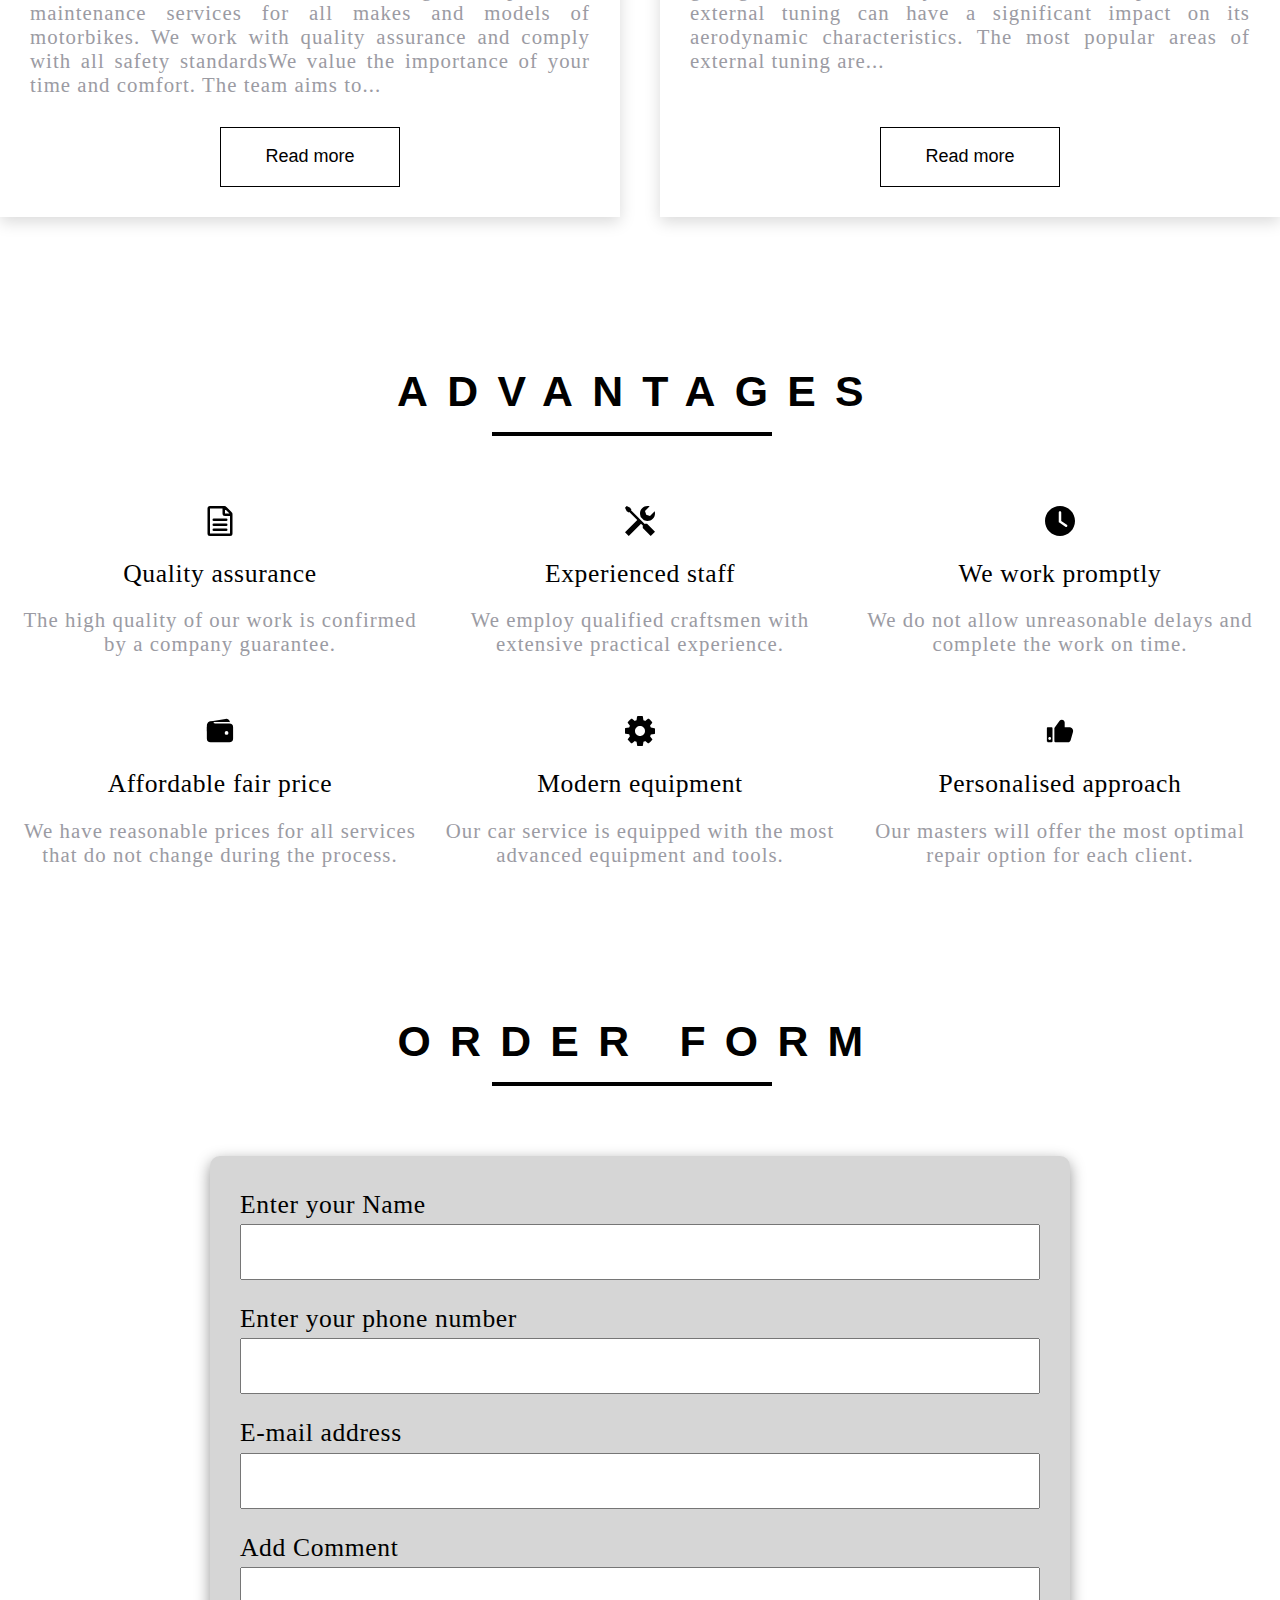
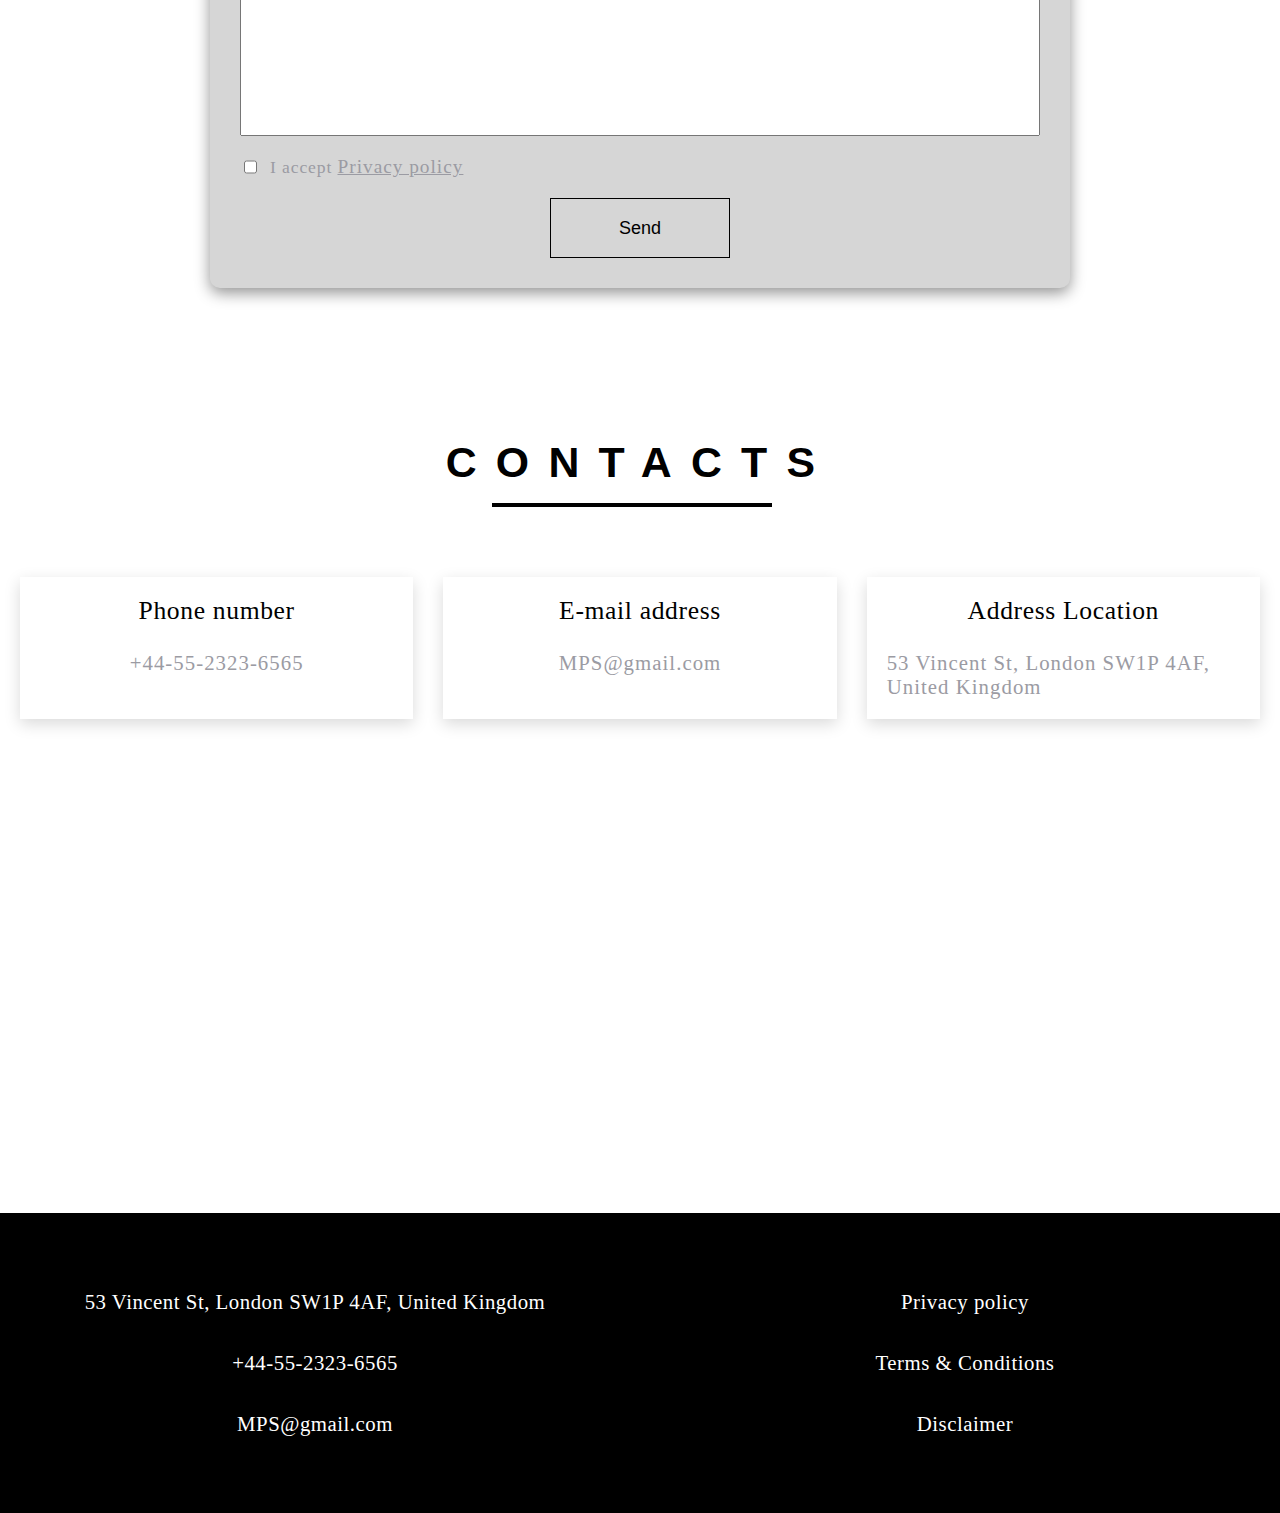
==== commit c5d3b8e7: "end" ====
--- a/index.html
+++ b/index.html
@@ -4,6 +4,7 @@
 <head>
   <meta charset="UTF-8">
   <meta name="viewport" content="width=device-width, initial-scale=1.0">
+  <meta name="yandex-verification" content="2c1cfdebbdcd30ec" />
   <link rel="stylesheet" type="text/css" href="CSS/styles.css">
   <title>MPS</title>
 </head>
@@ -15,7 +16,7 @@
       <img src="./SVG/icon-cross.svg" alt="cancel">
     </div>
     <div class="menu__link">
-      <a href="/index.html">Home</a>
+      <a href="./index.html">Home</a>
       <a href="#aboutus">About us</a>
       <a href="#service">Services</a>
       <a href="#advantages">Advantages</a>
@@ -62,13 +63,15 @@
           <div class="item-service__button checkbutton">
             <div class="item-service__button__container checkbutton__container">
               <div class="item-service__button__container__center checkbutton__container__center">
-                <button class="item-service__button__container__center__btn checkbutton__container__center__btn">
-                  <svg width="180px" height="60px" viewBox="0 0 180 60" class="border">
-                    <polyline points="179,1 179,59 1,59 1,1 179,1" class="bg-line" />
-                    <polyline points="179,1 179,59 1,59 1,1 179,1" class="hl-line" />
-                  </svg>
-                  <a>Read more</a>
-                </button>
+                <a href="./exhaust.html" target="_blank">
+                  <button class="item-service__button__container__center__btn checkbutton__container__center__btn">
+                    <svg width="180px" height="60px" viewBox="0 0 180 60" class="border">
+                      <polyline points="179,1 179,59 1,59 1,1 179,1" class="bg-line" />
+                      <polyline points="179,1 179,59 1,59 1,1 179,1" class="hl-line" />
+                    </svg>
+                    <a>Read more</a>
+                  </button>
+                </a>
               </div>
             </div>
           </div>
@@ -85,13 +88,15 @@
           <div class="item-service__button checkbutton">
             <div class="item-service__button__container checkbutton__container">
               <div class="item-service__button__container__center checkbutton__container__center">
-                <button class="item-service__button__container__center__btn checkbutton__container__center__btn">
-                  <svg width="180px" height="60px" viewBox="0 0 180 60" class="border">
-                    <polyline points="179,1 179,59 1,59 1,1 179,1" class="bg-line" />
-                    <polyline points="179,1 179,59 1,59 1,1 179,1" class="hl-line" />
-                  </svg>
-                  <a>Read more</a>
-                </button>
+                <a href="./firmware.html" target="_blank">
+                  <button class="item-service__button__container__center__btn checkbutton__container__center__btn">
+                    <svg width="180px" height="60px" viewBox="0 0 180 60" class="border">
+                      <polyline points="179,1 179,59 1,59 1,1 179,1" class="bg-line" />
+                      <polyline points="179,1 179,59 1,59 1,1 179,1" class="hl-line" />
+                    </svg>
+                    <a>Read more</a>
+                  </button>
+                </a>
               </div>
             </div>
           </div>
@@ -110,13 +115,15 @@
           <div class="item-service__button checkbutton">
             <div class="item-service__button__container checkbutton__container">
               <div class="item-service__button__container__center checkbutton__container__center">
-                <button class="item-service__button__container__center__btn checkbutton__container__center__btn">
-                  <svg width="180px" height="60px" viewBox="0 0 180 60" class="border">
-                    <polyline points="179,1 179,59 1,59 1,1 179,1" class="bg-line" />
-                    <polyline points="179,1 179,59 1,59 1,1 179,1" class="hl-line" />
-                  </svg>
-                  <a>Read more</a>
-                </button>
+                <a href="./maintenance.html" target="_blank">
+                  <button class="item-service__button__container__center__btn checkbutton__container__center__btn">
+                    <svg width="180px" height="60px" viewBox="0 0 180 60" class="border">
+                      <polyline points="179,1 179,59 1,59 1,1 179,1" class="bg-line" />
+                      <polyline points="179,1 179,59 1,59 1,1 179,1" class="hl-line" />
+                    </svg>
+                    <a>Read more</a>
+                  </button>
+                </a>
               </div>
             </div>
           </div>
@@ -133,13 +140,15 @@
           <div class="item-service__button checkbutton">
             <div class="item-service__button__container checkbutton__container">
               <div class="item-service__button__container__center checkbutton__container__center">
-                <button class="item-service__button__container__center__btn checkbutton__container__center__btn">
-                  <svg width="180px" height="60px" viewBox="0 0 180 60" class="border">
-                    <polyline points="179,1 179,59 1,59 1,1 179,1" class="bg-line" />
-                    <polyline points="179,1 179,59 1,59 1,1 179,1" class="hl-line" />
-                  </svg>
-                  <a>Read more</a>
-                </button>
+                <a href="./Appearance.html" target="_blank">
+                  <button class="item-service__button__container__center__btn checkbutton__container__center__btn">
+                    <svg width="180px" height="60px" viewBox="0 0 180 60" class="border">
+                      <polyline points="179,1 179,59 1,59 1,1 179,1" class="bg-line" />
+                      <polyline points="179,1 179,59 1,59 1,1 179,1" class="hl-line" />
+                    </svg>
+                    <a>Read more</a>
+                  </button>
+                </a>
               </div>
             </div>
           </div>
@@ -242,7 +251,7 @@
         </span>
         <span class="check-form">
           <input type="checkbox" class="commit-form_check" name=answer>
-          <label for="commit-form_check" id="redborder">I accept <a href="" class="commit-form_privacy"></a></label>
+          <label for="commit-form_check" class="commit-form_privacy" id="redborder">I accept <a href="./privacy_policy.html" class="commit-form_privacy">Privacy policy</a></label>
         </span>
         <div class="checkbutton">
           <div class="checkbutton__container">
@@ -311,9 +320,9 @@
         <a href="mailto:MPS@gmail.com">MPS@gmail.com</a>
       </div>
       <div class="footer__column">
-        <a target="_blank" href="">Privacy policy</a>
-        <a target="_blank" href="">Terms & Conditions</a>
-        <a target="_blank" href="">Disclaimer</a>
+        <a target="_blank" href="./privacy_policy.html">Privacy policy</a>
+        <a target="_blank" href="./terms.html">Terms & Conditions</a>
+        <a target="_blank" href="./disclaimer.html">Disclaimer</a>
       </div>
     </div>
   </div>
--- a/CSS/styles.css
+++ b/CSS/styles.css
@@ -521,6 +521,15 @@
   flex-direction: row !important;
   grid-gap: 10px;
 }
+.commit-form_privacy {
+  font-family: "Plantin Light", serif;
+  font-weight: 400;
+  font-style: normal;
+  font-size: 1.1em;
+  letter-spacing: .05em;
+  color: #9B9BA3;
+  transition: .8s;
+}
 
 .name-form,
 .phone-form,
@@ -691,4 +700,89 @@
   .footer__column {
     width: 100%;
   }
+}
+
+
+
+.about-exhaust,
+.about-policy,
+.about-terms,
+.about-disclaimer,
+.about-firmware,
+.about-appearance {
+  padding: 100px 40px 0 40px;
+  max-width: 1700px;
+  margin: 0px auto;
+  display: flex;
+  flex-direction: column;
+  grid-gap: 10px;
+}
+
+.about-exhaust h1,
+.about-policy h1,
+.about-terms h1,
+.about-disclaimer h1,
+.about-firmware h1,
+.about-appearance h1 {
+  text-decoration: none;
+  color: black;
+  font-family: "Oak Bold", sans-serif;
+  font-weight: 700;
+  font-style: normal;
+  font-size: 1.7em;
+  text-transform: uppercase;
+  letter-spacing: .15em;
+  text-align: center;
+}
+
+
+.about-exhaust h3,
+.about-policy h3,
+.about-terms h3,
+.about-disclaimer h3,
+.about-firmware h3,
+.about-appearance h3 {
+  text-decoration: none;
+  color: black;
+  font-family: "Plantin Light", serif;
+  font-weight: 700;
+  font-style: normal;
+  font-size: 1.4em;
+  letter-spacing: .03em;
+}
+
+@media (max-width: 400px) {
+  .about-policy h1 {
+    font-size: 1.2em;
+  }
+  .about-policy h3 {
+    font-size: 1em;
+  }
+}
+.about-policy p {
+  font-family: "Plantin Light", serif;
+  font-weight: 500;
+  font-style: normal;
+  font-size: 1.1em;
+  letter-spacing: .025em;
+  line-height: 1.1em;
+}
+.about-terms a,
+.about-disclaimer a {
+
+  color: black;
+}
+
+.about-exhaust p,
+li,
+.about-firmware p,
+li,
+.about-appearance p,
+li {
+  font-family: "Plantin Light", serif;
+  font-weight: 500;
+  font-style: normal;
+  font-size: 1.3em;
+  letter-spacing: .025em;
+  line-height: 1.1em;
 }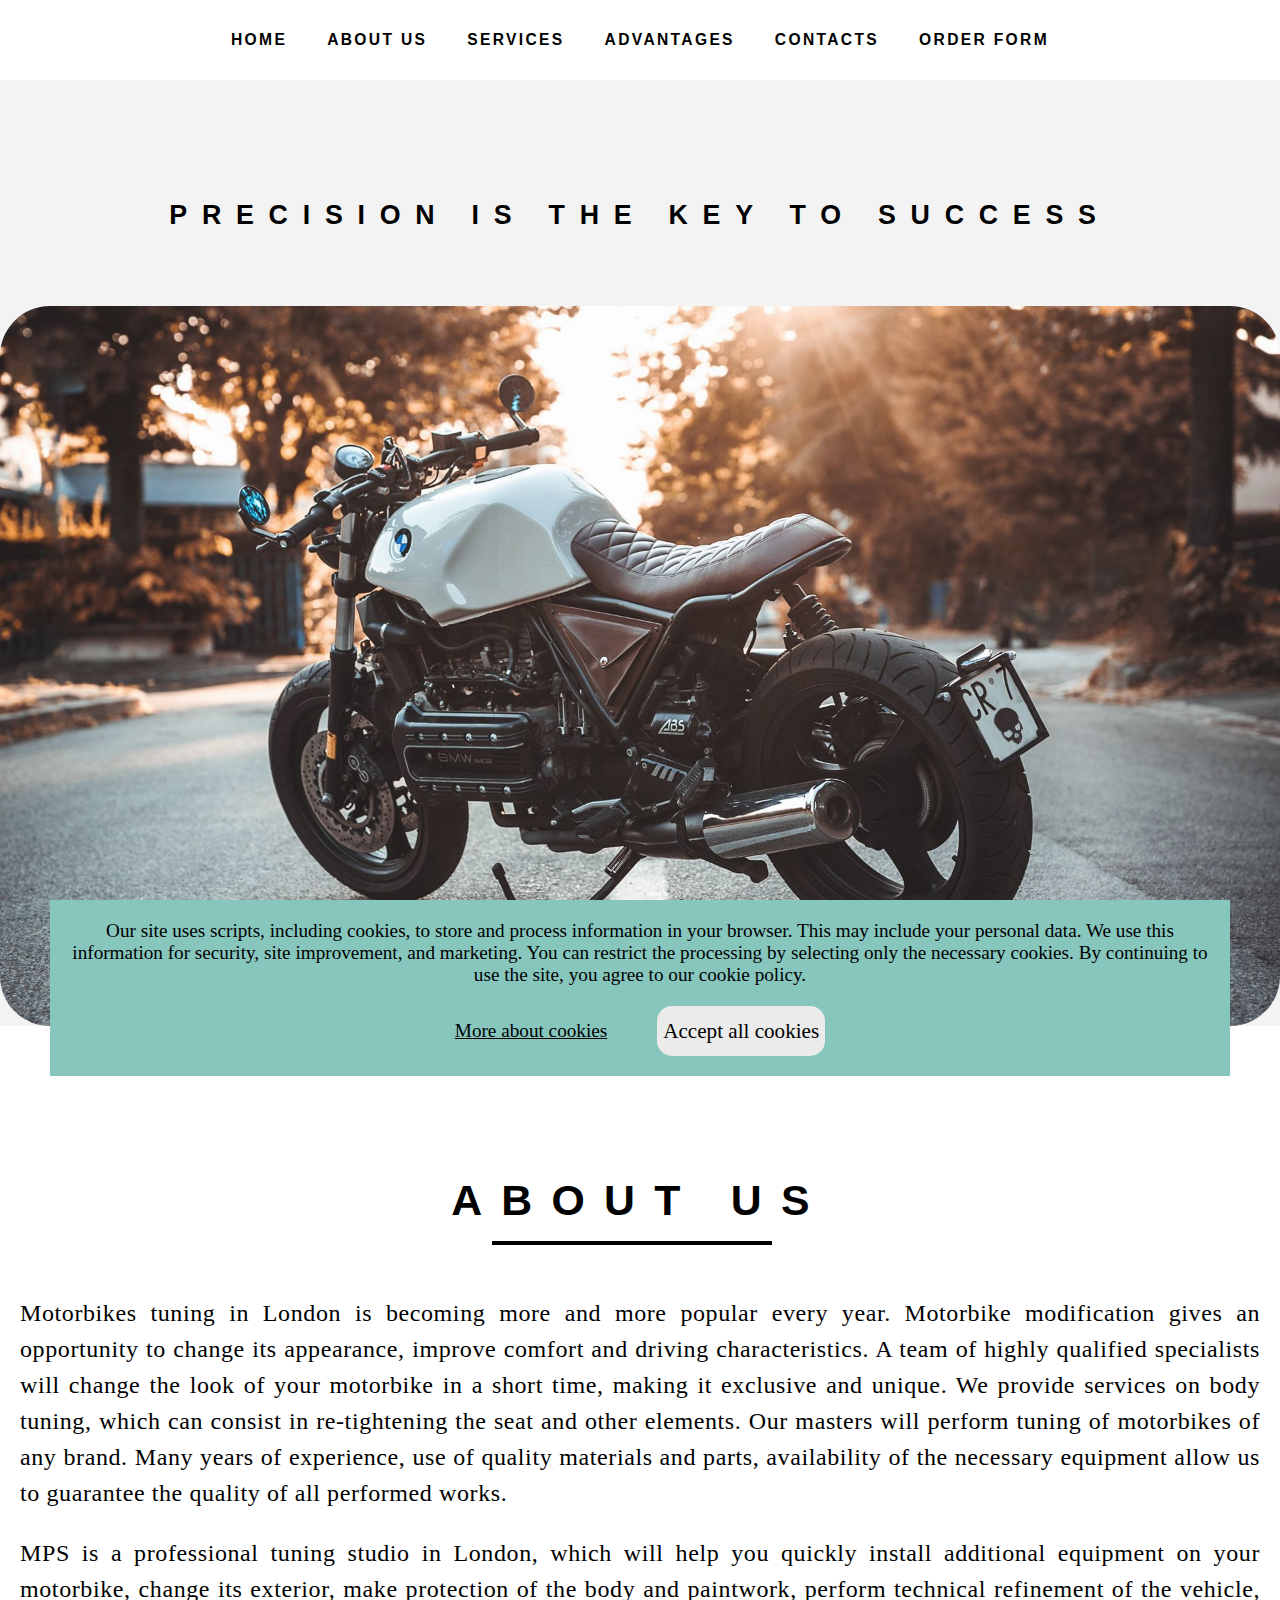
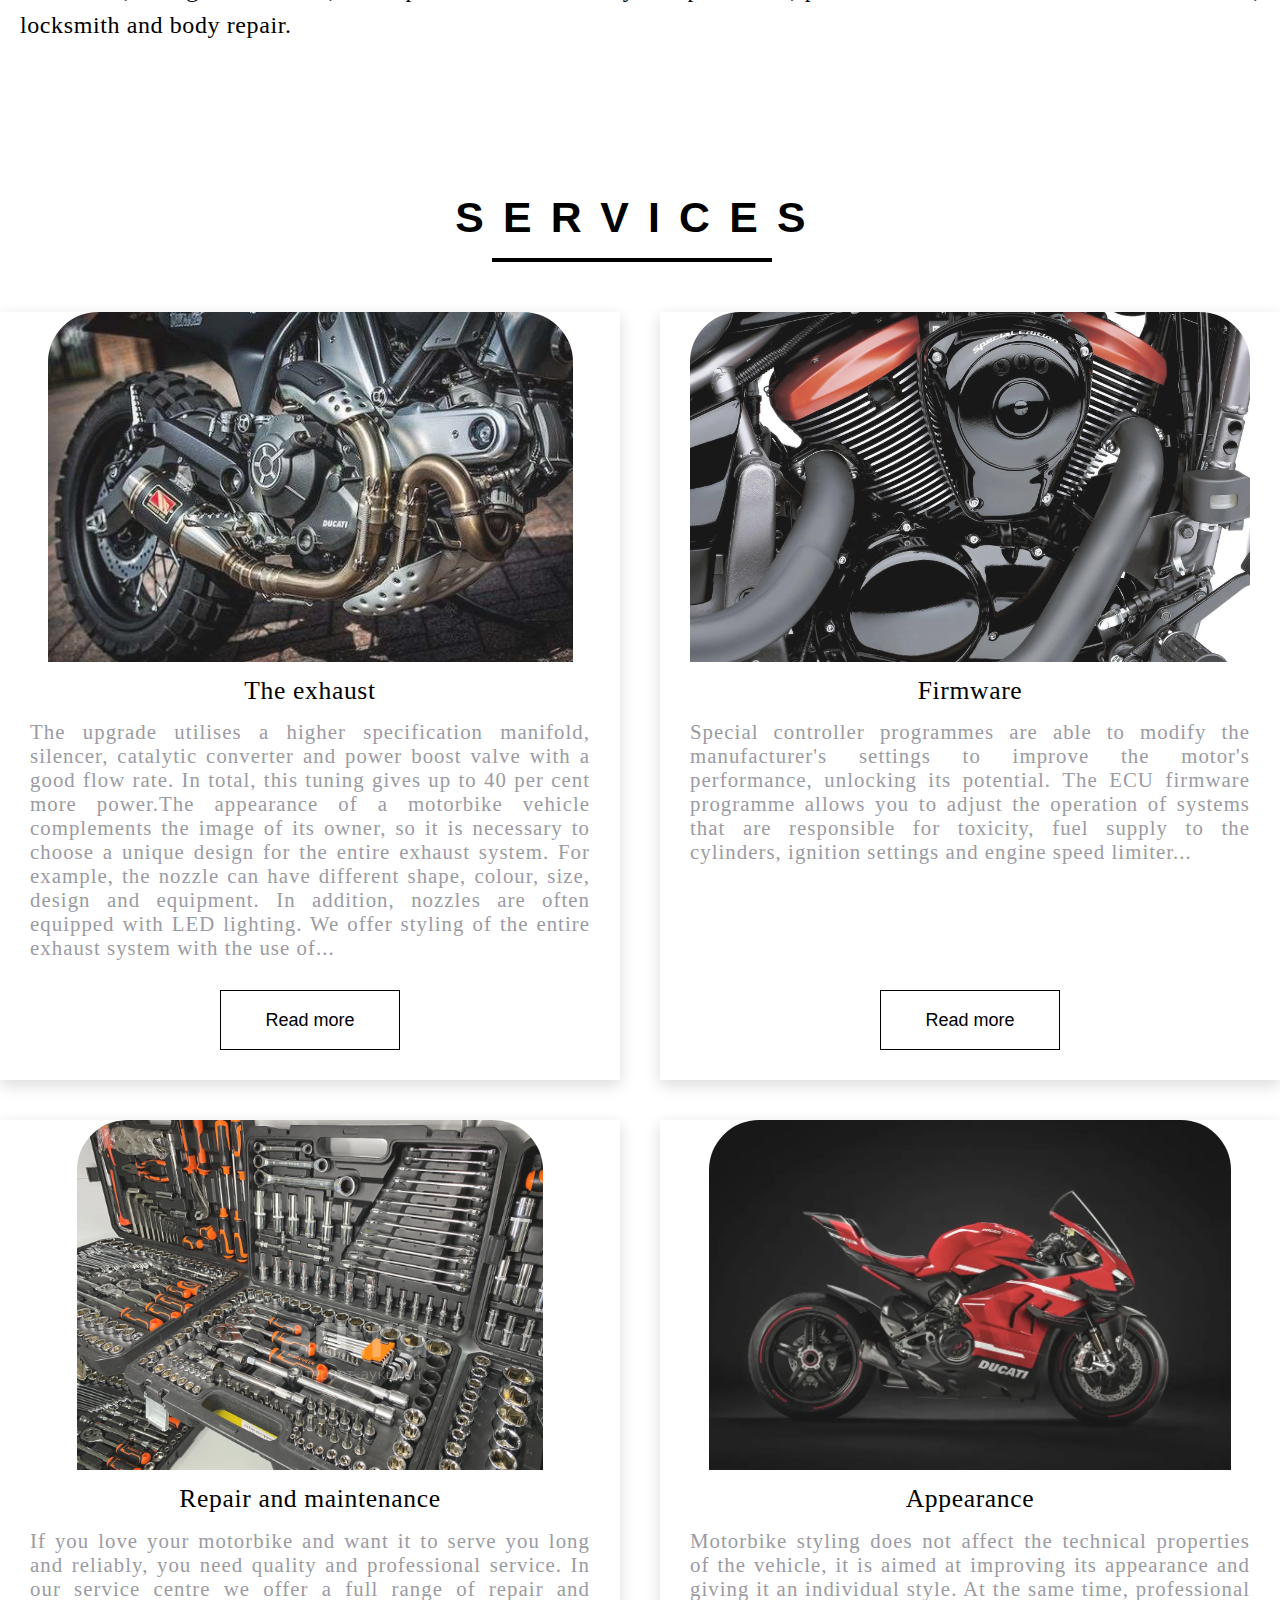
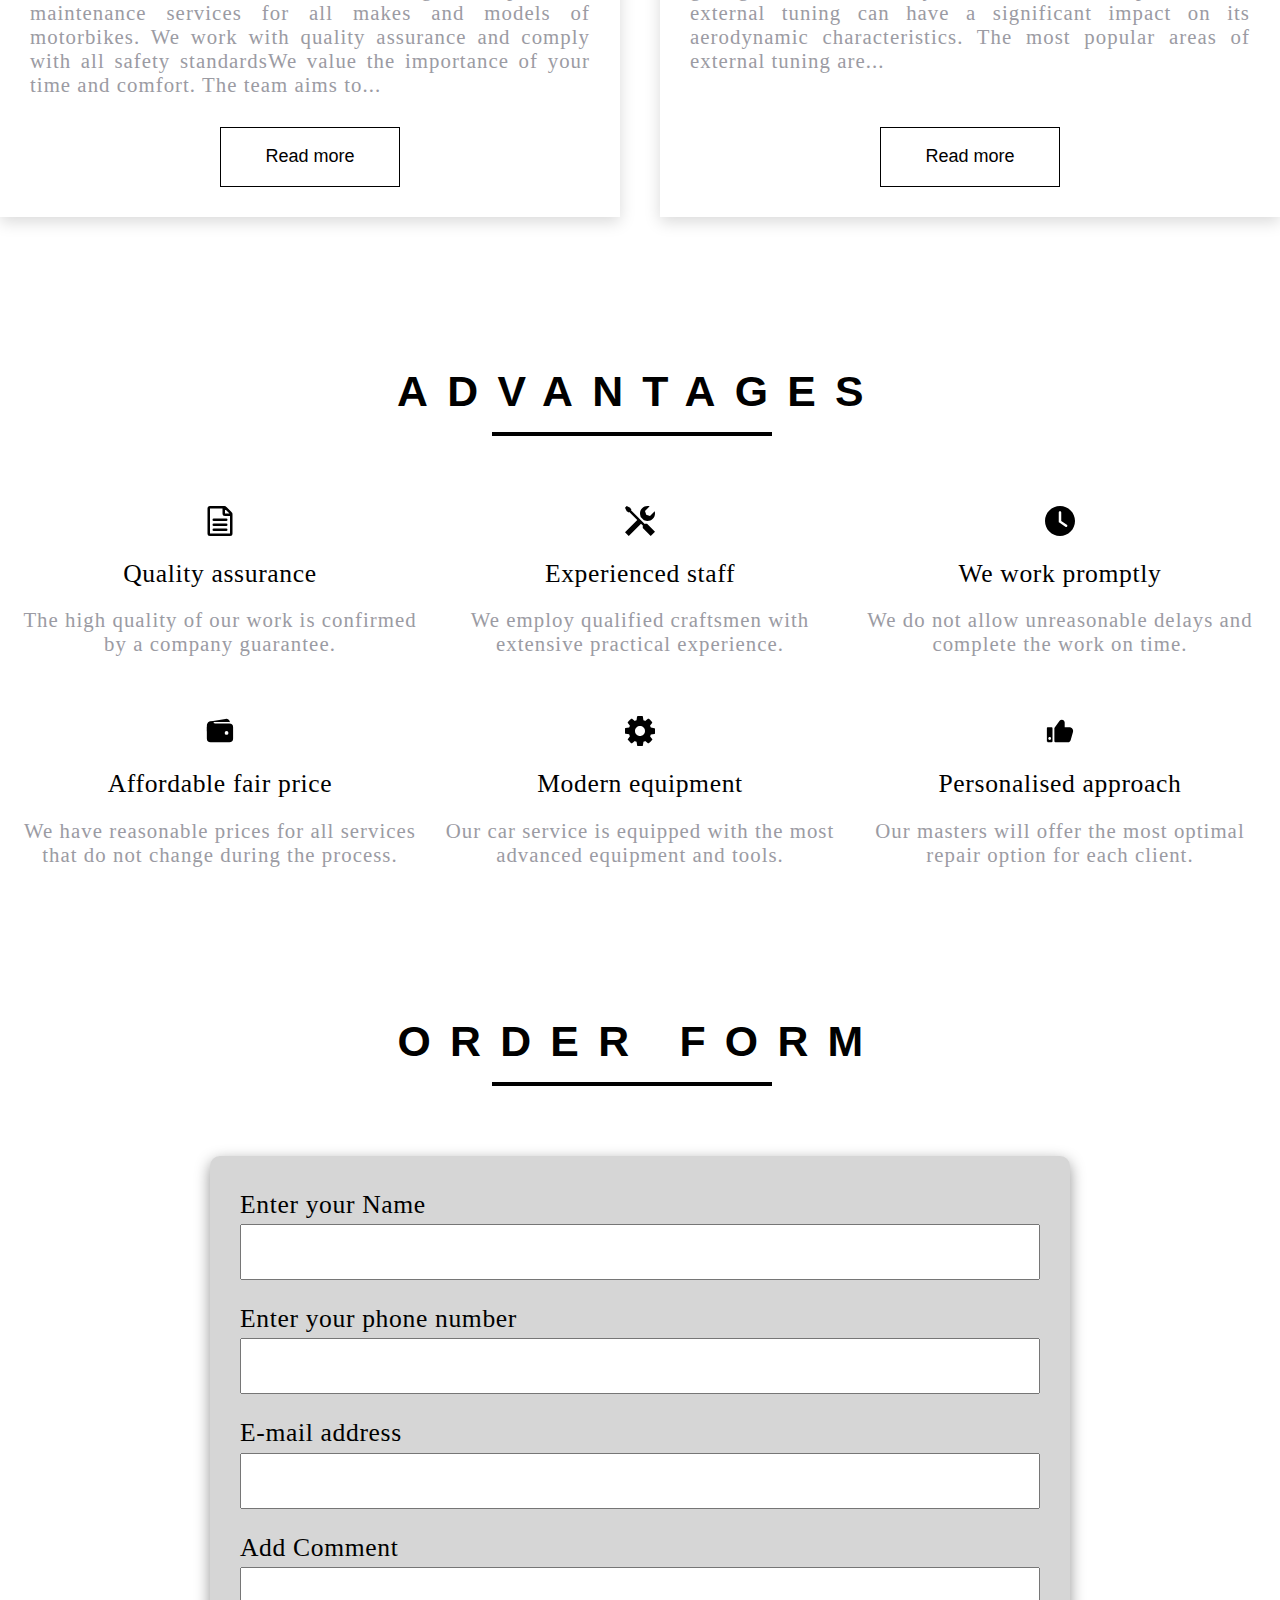
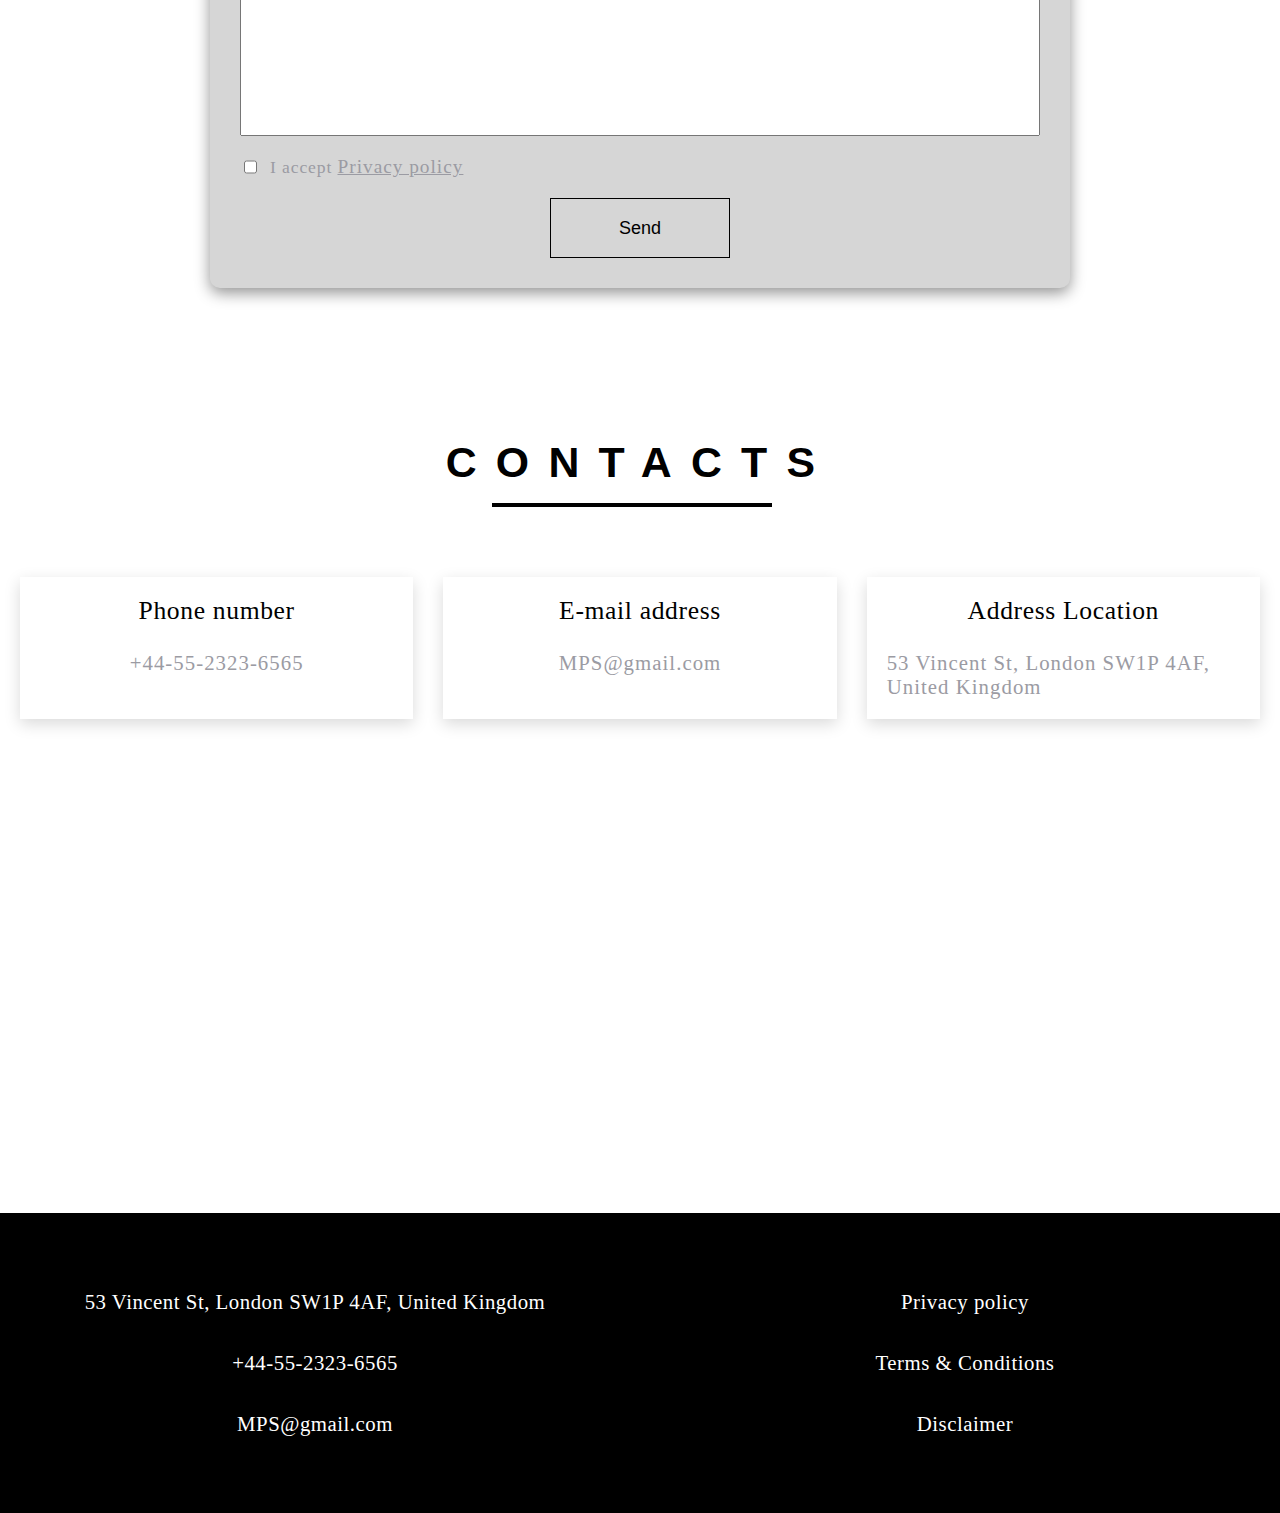
==== commit 23b77ea5: "cookie & some img" ====
--- a/index.html
+++ b/index.html
@@ -4,7 +4,8 @@
 <head>
   <meta charset="UTF-8">
   <meta name="viewport" content="width=device-width, initial-scale=1.0">
-  <meta name="yandex-verification" content="2c1cfdebbdcd30ec" />
+  <meta name="description" content="Tuning atelier in London">
+  <meta name="keywords" content="motorbikes,motorcycle,tuning,performance,upgrades,paint,engine">
   <link rel="stylesheet" type="text/css" href="CSS/styles.css">
   <title>MPS</title>
 </head>
@@ -16,12 +17,12 @@
       <img src="./SVG/icon-cross.svg" alt="cancel">
     </div>
     <div class="menu__link">
-      <a href="./index.html">Home</a>
-      <a href="#aboutus">About us</a>
-      <a href="#service">Services</a>
-      <a href="#advantages">Advantages</a>
-      <a href="#contact">Contacts</a>
-      <a href="#order">Order form</a>
+      <a href="./index.html" title="Home">Home</a>
+      <a href="#aboutus" title="About us">About us</a>
+      <a href="#service" title="Services">Services</a>
+      <a href="#advantages" title="Advantages">Advantages</a>
+      <a href="#contact" title="Contacts">Contacts</a>
+      <a href="#order" title="Order form">Order form</a>
     </div>
   </nav>
   <div class="success">
@@ -63,7 +64,7 @@
           <div class="item-service__button checkbutton">
             <div class="item-service__button__container checkbutton__container">
               <div class="item-service__button__container__center checkbutton__container__center">
-                <a href="./exhaust.html" target="_blank">
+                <a href="./exhaust.html" target="_blank" title="Read more">
                   <button class="item-service__button__container__center__btn checkbutton__container__center__btn">
                     <svg width="180px" height="60px" viewBox="0 0 180 60" class="border">
                       <polyline points="179,1 179,59 1,59 1,1 179,1" class="bg-line" />
@@ -88,7 +89,7 @@
           <div class="item-service__button checkbutton">
             <div class="item-service__button__container checkbutton__container">
               <div class="item-service__button__container__center checkbutton__container__center">
-                <a href="./firmware.html" target="_blank">
+                <a href="./firmware.html" target="_blank" title="Read more">
                   <button class="item-service__button__container__center__btn checkbutton__container__center__btn">
                     <svg width="180px" height="60px" viewBox="0 0 180 60" class="border">
                       <polyline points="179,1 179,59 1,59 1,1 179,1" class="bg-line" />
@@ -115,7 +116,7 @@
           <div class="item-service__button checkbutton">
             <div class="item-service__button__container checkbutton__container">
               <div class="item-service__button__container__center checkbutton__container__center">
-                <a href="./maintenance.html" target="_blank">
+                <a href="./maintenance.html" target="_blank" title="Read more">
                   <button class="item-service__button__container__center__btn checkbutton__container__center__btn">
                     <svg width="180px" height="60px" viewBox="0 0 180 60" class="border">
                       <polyline points="179,1 179,59 1,59 1,1 179,1" class="bg-line" />
@@ -140,7 +141,7 @@
           <div class="item-service__button checkbutton">
             <div class="item-service__button__container checkbutton__container">
               <div class="item-service__button__container__center checkbutton__container__center">
-                <a href="./Appearance.html" target="_blank">
+                <a href="./Appearance.html" target="_blank" title="Read more">
                   <button class="item-service__button__container__center__btn checkbutton__container__center__btn">
                     <svg width="180px" height="60px" viewBox="0 0 180 60" class="border">
                       <polyline points="179,1 179,59 1,59 1,1 179,1" class="bg-line" />
@@ -251,7 +252,7 @@
         </span>
         <span class="check-form">
           <input type="checkbox" class="commit-form_check" name=answer>
-          <label for="commit-form_check" class="commit-form_privacy" id="redborder">I accept <a href="./privacy_policy.html" class="commit-form_privacy">Privacy policy</a></label>
+          <label for="commit-form_check" class="commit-form_privacy" id="redborder">I accept <a href="./privacy_policy.html" class="commit-form_privacy" title="Privacy policy">Privacy policy</a></label>
         </span>
         <div class="checkbutton">
           <div class="checkbutton__container">
@@ -279,7 +280,7 @@
           <div class="item-contact">
             <div class="item-contact__title item-title">Phone number</div>
             <div class="item-contact__text item-text">
-              <a href="tel:+44-55-2323-6565">+44-55-2323-6565</a>
+              <a href="tel:+44-55-2323-6565" title="Phone">+44-55-2323-6565</a>
             </div>
           </div>
         </div>
@@ -287,7 +288,7 @@
           <div class="item-contact">
             <div class="item-contact__title item-title">E-mail address</div>
             <div class="item-contact__text item-text">
-              <a href="mailto:MPS@gmail.com">MPS@gmail.com</a>
+              <a href="mailto:MPS@gmail.com" title="E-Mail">MPS@gmail.com</a>
             </div>
           </div>
         </div>
@@ -296,7 +297,7 @@
             <div class="item-contact__title item-title">Address Location</div>
             <div class="item-contact__text item-text">
               <a target="_blank"
-                href="https://www.google.com/maps/place/53+Vincent+St,+London+SW1P+4AF,+%D0%92%D0%B5%D0%BB%D0%B8%D0%BA%D0%BE%D0%B1%D1%80%D0%B8%D1%82%D0%B0%D0%BD%D0%B8%D1%8F/@51.4927287,-0.1320185,20.25z/data=!4m6!3m5!1s0x487604e775780e95:0xbe04cefa91dcb3d6!8m2!3d51.49276!4d-0.132081!16s%2Fg%2F11sghhpk78?entry=ttu">53
+                href="https://www.google.com/maps/place/53+Vincent+St,+London+SW1P+4AF,+%D0%92%D0%B5%D0%BB%D0%B8%D0%BA%D0%BE%D0%B1%D1%80%D0%B8%D1%82%D0%B0%D0%BD%D0%B8%D1%8F/@51.4927287,-0.1320185,20.25z/data=!4m6!3m5!1s0x487604e775780e95:0xbe04cefa91dcb3d6!8m2!3d51.49276!4d-0.132081!16s%2Fg%2F11sghhpk78?entry=ttu" title="Address">53
                 Vincent St, London SW1P 4AF, United Kingdom</a>
             </div>
           </div>
@@ -316,18 +317,31 @@
         <a target="_blank"
           href="https://www.google.com/maps/place/53+Vincent+St,+London+SW1P+4AF,+%D0%92%D0%B5%D0%BB%D0%B8%D0%BA%D0%BE%D0%B1%D1%80%D0%B8%D1%82%D0%B0%D0%BD%D0%B8%D1%8F/@51.4927287,-0.1320185,20.25z/data=!4m6!3m5!1s0x487604e775780e95:0xbe04cefa91dcb3d6!8m2!3d51.49276!4d-0.132081!16s%2Fg%2F11sghhpk78?entry=ttu">53
           Vincent St, London SW1P 4AF, United Kingdom</a>
-        <a href="tel:+44-55-2323-6565">+44-55-2323-6565</a>
-        <a href="mailto:MPS@gmail.com">MPS@gmail.com</a>
+        <a href="tel:+44-55-2323-6565" title="Phone">+44-55-2323-6565</a>
+        <a href="mailto:MPS@gmail.com" title="E-Mail">MPS@gmail.com</a>
       </div>
       <div class="footer__column">
-        <a target="_blank" href="./privacy_policy.html">Privacy policy</a>
-        <a target="_blank" href="./terms.html">Terms & Conditions</a>
-        <a target="_blank" href="./disclaimer.html">Disclaimer</a>
+        <a target="_blank" href="./privacy_policy.html" title="Privacy policy">Privacy policy</a>
+        <a target="_blank" href="./terms.html" title="Terms & Conditions">Terms & Conditions</a>
+        <a target="_blank" href="./disclaimer.html" title="Disclaimer">Disclaimer</a>
+      </div>
+    </div>
+  </div>
+  <div class="cookie">
+    <div class="cookie__container">
+      <div class="cookie__left">Our site uses scripts, including cookies, to store and process information in your browser.
+        This may include your personal data. We use this information for security, site improvement, and marketing. You can
+        restrict the processing by selecting only the necessary cookies. By continuing to use the site, you agree to our
+        cookie policy.</div>
+      <div class="cookie__right">
+        <a href="./cookies_page.html" target="_blank" title="More about cookies">More about cookies</a>
+        <button class="cookie-button">Accept all cookies</button>
       </div>
     </div>
   </div>
   <script src="JS/valid-form.js"></script>
   <script src="JS/burger.js"></script>
+  <script src="JS/cookies.js"></script>
 </body>
 
 </html>--- a/CSS/styles.css
+++ b/CSS/styles.css
@@ -52,7 +52,6 @@
     flex-direction: column;
     width: 100%;
     z-index: 1;
-
   }
 
   .menu__burger {
@@ -113,6 +112,11 @@
   background-color: #F3F3F3;
   align-items: center;
 }
+.screen {
+  display: flex;
+  background-color: #F3F3F3;
+  justify-content: center;
+}
 
 .success__text {
   margin-top: 120px;
@@ -145,7 +149,14 @@
   opacity: 0.95;
   border-radius: 50px;
 }
-
+.screen__picture {
+  width: 100%;
+  max-height: 900px;
+  max-width: 1700px;
+  opacity: 0.95;
+  border-radius: 50px;
+  margin-top: 100px;
+}
 .aboutus {
   margin-top: 150px;
   display: flex;
@@ -622,7 +633,7 @@
   color: #9B9BA3;
   transition: .8s;
 }
-
+ 
 .item-contact__text:hover {
   transform: scale(1.08);
 }
@@ -702,20 +713,18 @@
   }
 }
 
-
-
 .about-exhaust,
 .about-policy,
 .about-terms,
 .about-disclaimer,
 .about-firmware,
-.about-appearance {
+.about-appearance,
+.about-cookie {
   padding: 100px 40px 0 40px;
   max-width: 1700px;
   margin: 0px auto;
   display: flex;
   flex-direction: column;
-  grid-gap: 10px;
 }
 
 .about-exhaust h1,
@@ -723,7 +732,8 @@
 .about-terms h1,
 .about-disclaimer h1,
 .about-firmware h1,
-.about-appearance h1 {
+.about-appearance h1,
+.about-cookie h1 {
   text-decoration: none;
   color: black;
   font-family: "Oak Bold", sans-serif;
@@ -734,14 +744,14 @@
   letter-spacing: .15em;
   text-align: center;
 }
-
 
 .about-exhaust h3,
 .about-policy h3,
 .about-terms h3,
 .about-disclaimer h3,
 .about-firmware h3,
-.about-appearance h3 {
+.about-appearance h3,
+.about-cookie h3 {
   text-decoration: none;
   color: black;
   font-family: "Plantin Light", serif;
@@ -768,21 +778,117 @@
   line-height: 1.1em;
 }
 .about-terms a,
-.about-disclaimer a {
-
+.about-disclaimer a,
+.about-cookie a,
+.about-policy a{
   color: black;
 }
 
-.about-exhaust p,
-li,
-.about-firmware p,
-li,
-.about-appearance p,
-li {
-  font-family: "Plantin Light", serif;
-  font-weight: 500;
+.about-exhaust ul,
+.about-firmware ul,
+.about-appearance ul,
+.about-cookie ul {
+  margin: 0;
+  padding: 0;
+}
+.about-thanks__items {
+  display: flex;
+  flex-direction: column;
+  max-width: 500px;
+  align-items: flex-start;
+  padding: 180px 20px 180px 20px;
+  margin: 0 auto;
+  grid-gap: 20px;
+  font-family: "Plantin Light", serif;
+  font-weight: 700;
   font-style: normal;
   font-size: 1.3em;
   letter-spacing: .025em;
   line-height: 1.1em;
+}
+.cookie {
+  position: fixed;
+  display: flex;
+  justify-content: center;
+  z-index: 20;
+  bottom: 0;
+  width: 100%;
+  font-family: "Plantin Light", serif;
+  font-weight: 500;
+  font-style: normal;
+  font-size: 1.2em;
+  transform: translateY(100%);
+  transition: transform .3s ease;
+}
+.show-cookie {
+  transform: translateY(0);
+  transition: transform .3s ease;
+}
+.cookie__container {
+  height: 120px;
+  max-width: 1400px;
+  margin: 0 50px;
+  background-color: #87c6bd;
+  display: flex;
+  flex-direction: row;
+  padding: 20px;
+  grid-gap: 40px;
+}
+.cookie__left {
+  width: 70%;
+  text-align: center;
+  margin: auto 0;
+}
+.cookie__right {
+  width: 30%;
+  display: flex;
+  justify-content: center;
+  align-items: center;
+  grid-gap: 50px;
+}
+.cookie__right a{
+  color: black;
+  transition: .3s;
+}
+.cookie__right a:hover{
+  scale: 1.05;
+  transition: .3s;
+}
+.cookie-button {
+  height: 50px;
+  background-color: #eaebea;
+  border: 0;
+  border-radius: 15px;
+  font-family: "Plantin Light", serif;
+  font-weight: 500;
+  font-style: normal;
+  font-size: 1.1em;
+  transition: 0.5s;
+}
+.cookie-button:hover {
+  cursor: pointer;
+  transition: 0.5s;
+  background-color: #8fdf84;
+}
+@media (max-width: 1320px) {
+  .cookie__container {
+    height: 100%;
+    flex-direction: column;
+    grid-gap: 20px;
+    align-items: center;
+  }
+  .cookie__left,.cookie__right {
+    width: 100%
+  }
+}
+@media (max-width: 550px) {
+  .cookie,.cookie-button {
+    font-size: 0.9em;
+  }
+  .cookie__container {
+    margin: 0 20px;
+  }
+  .cookie__right {
+    grid-gap: 10px;
+  }
 }